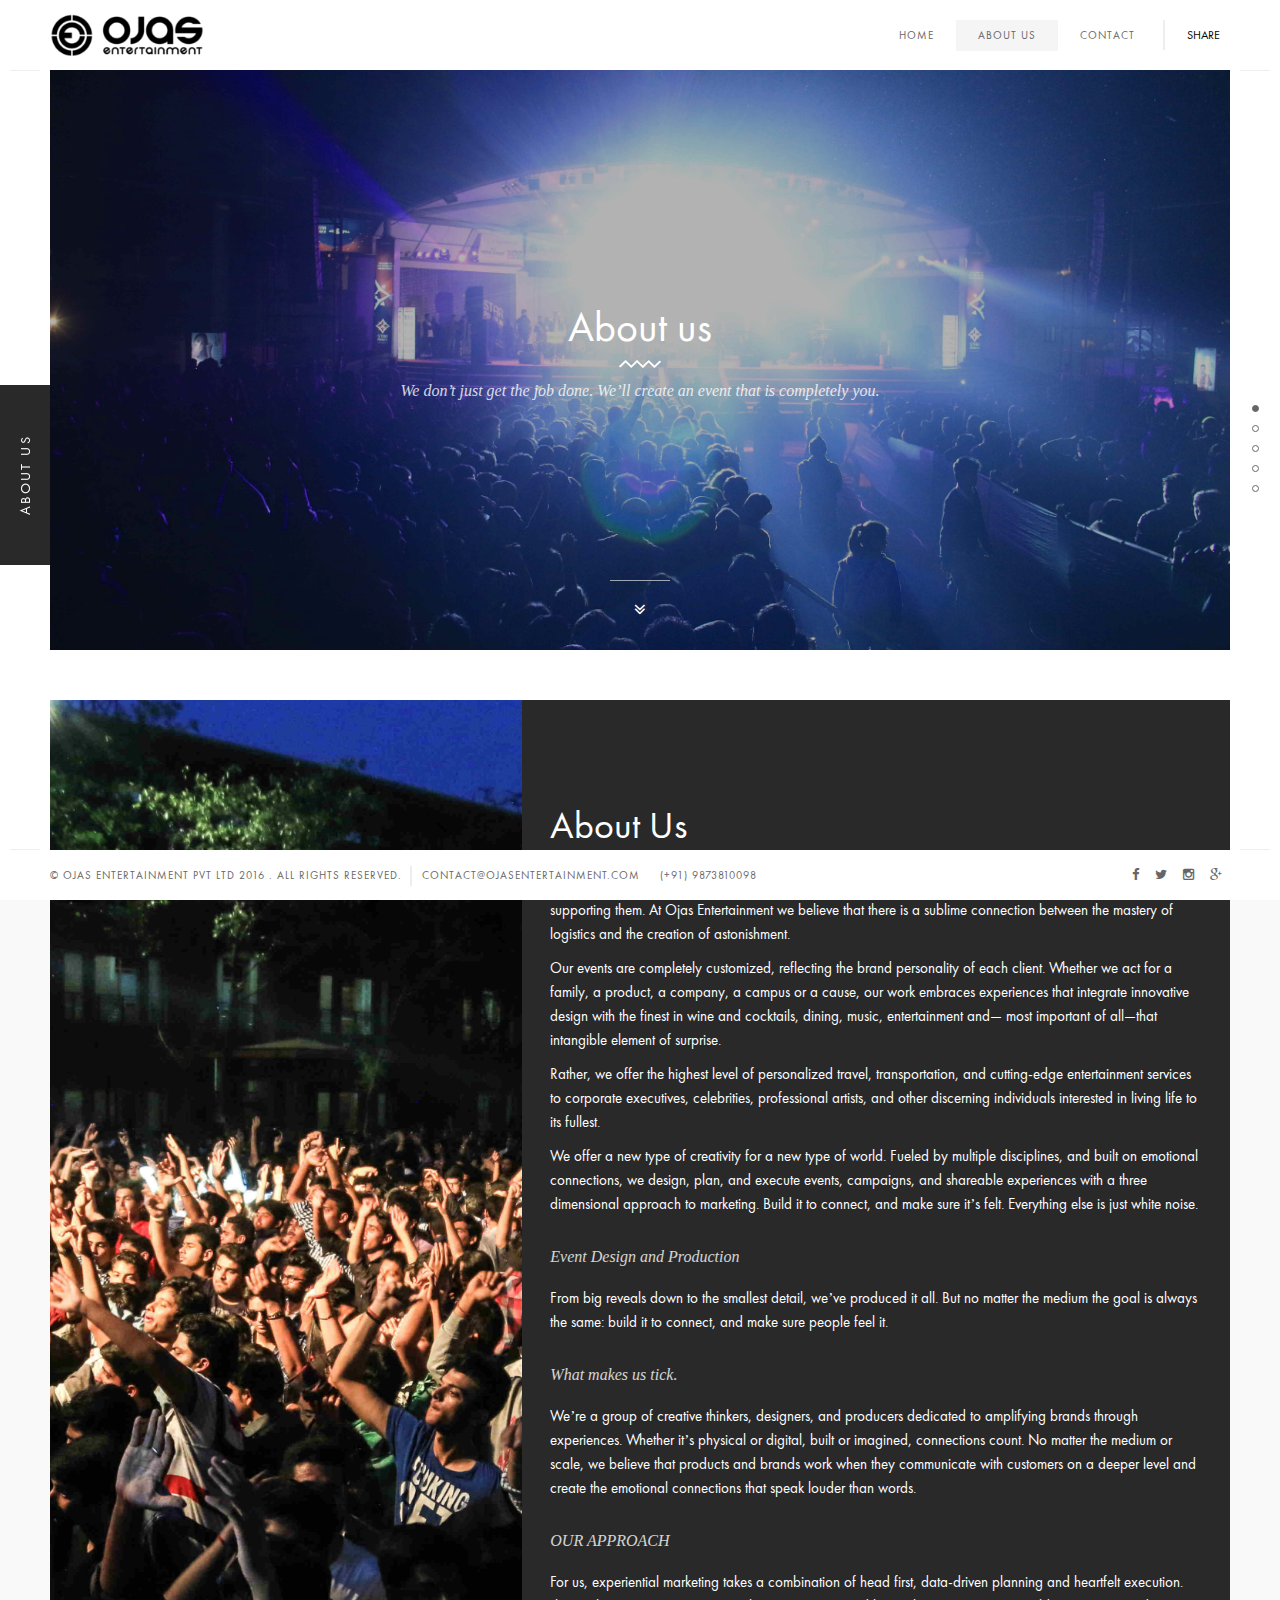
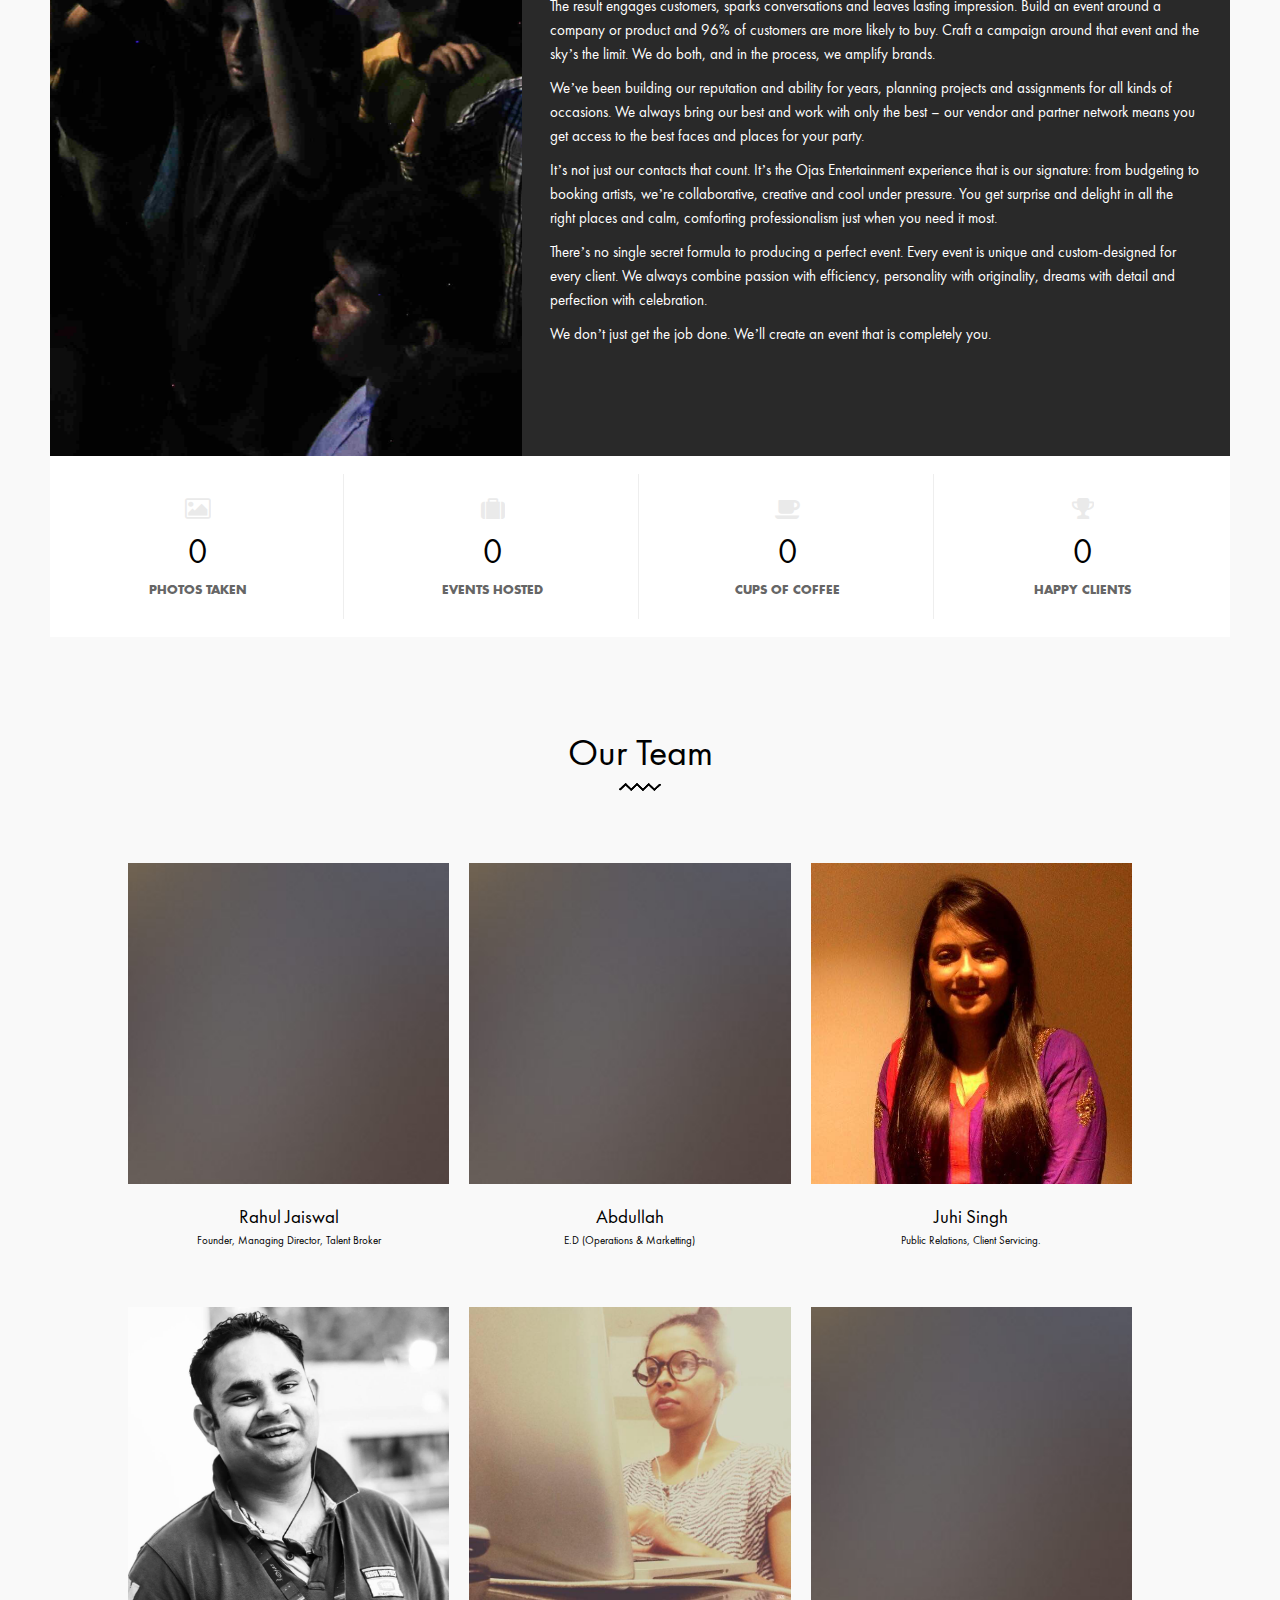
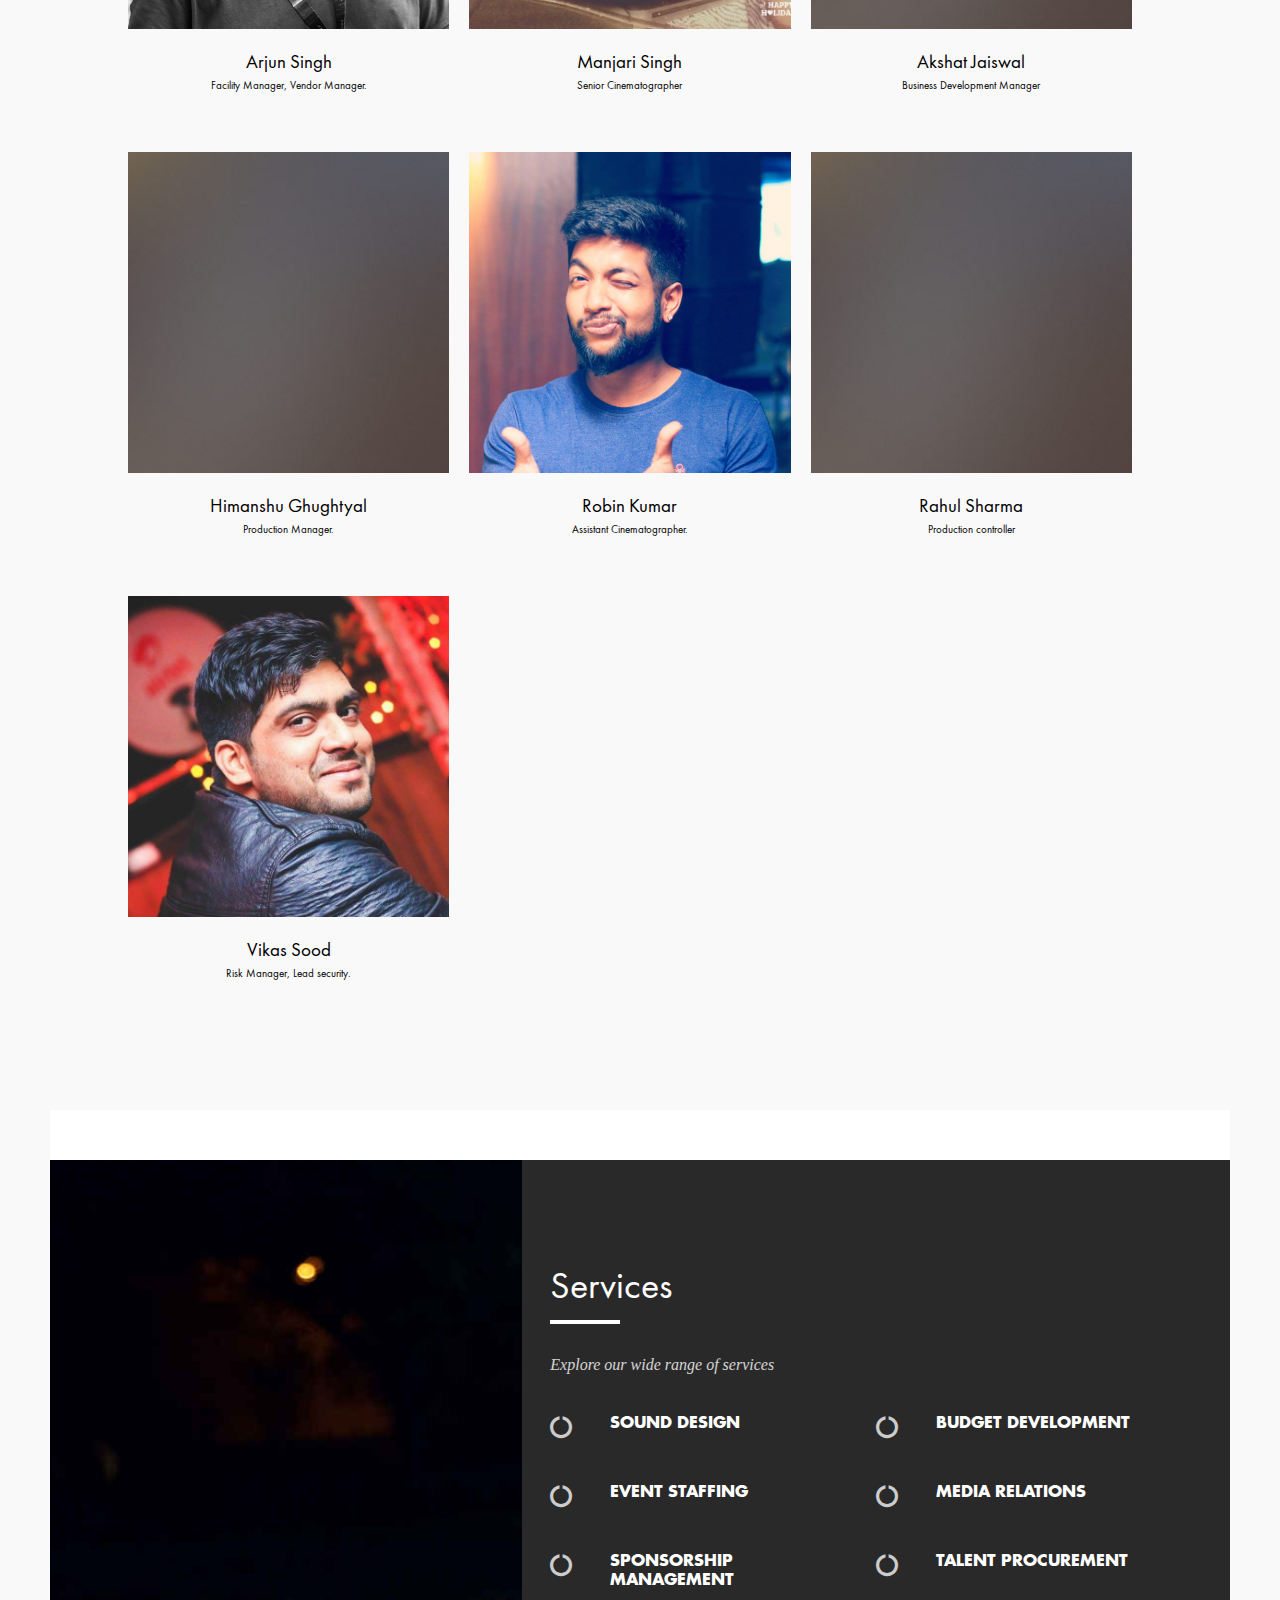
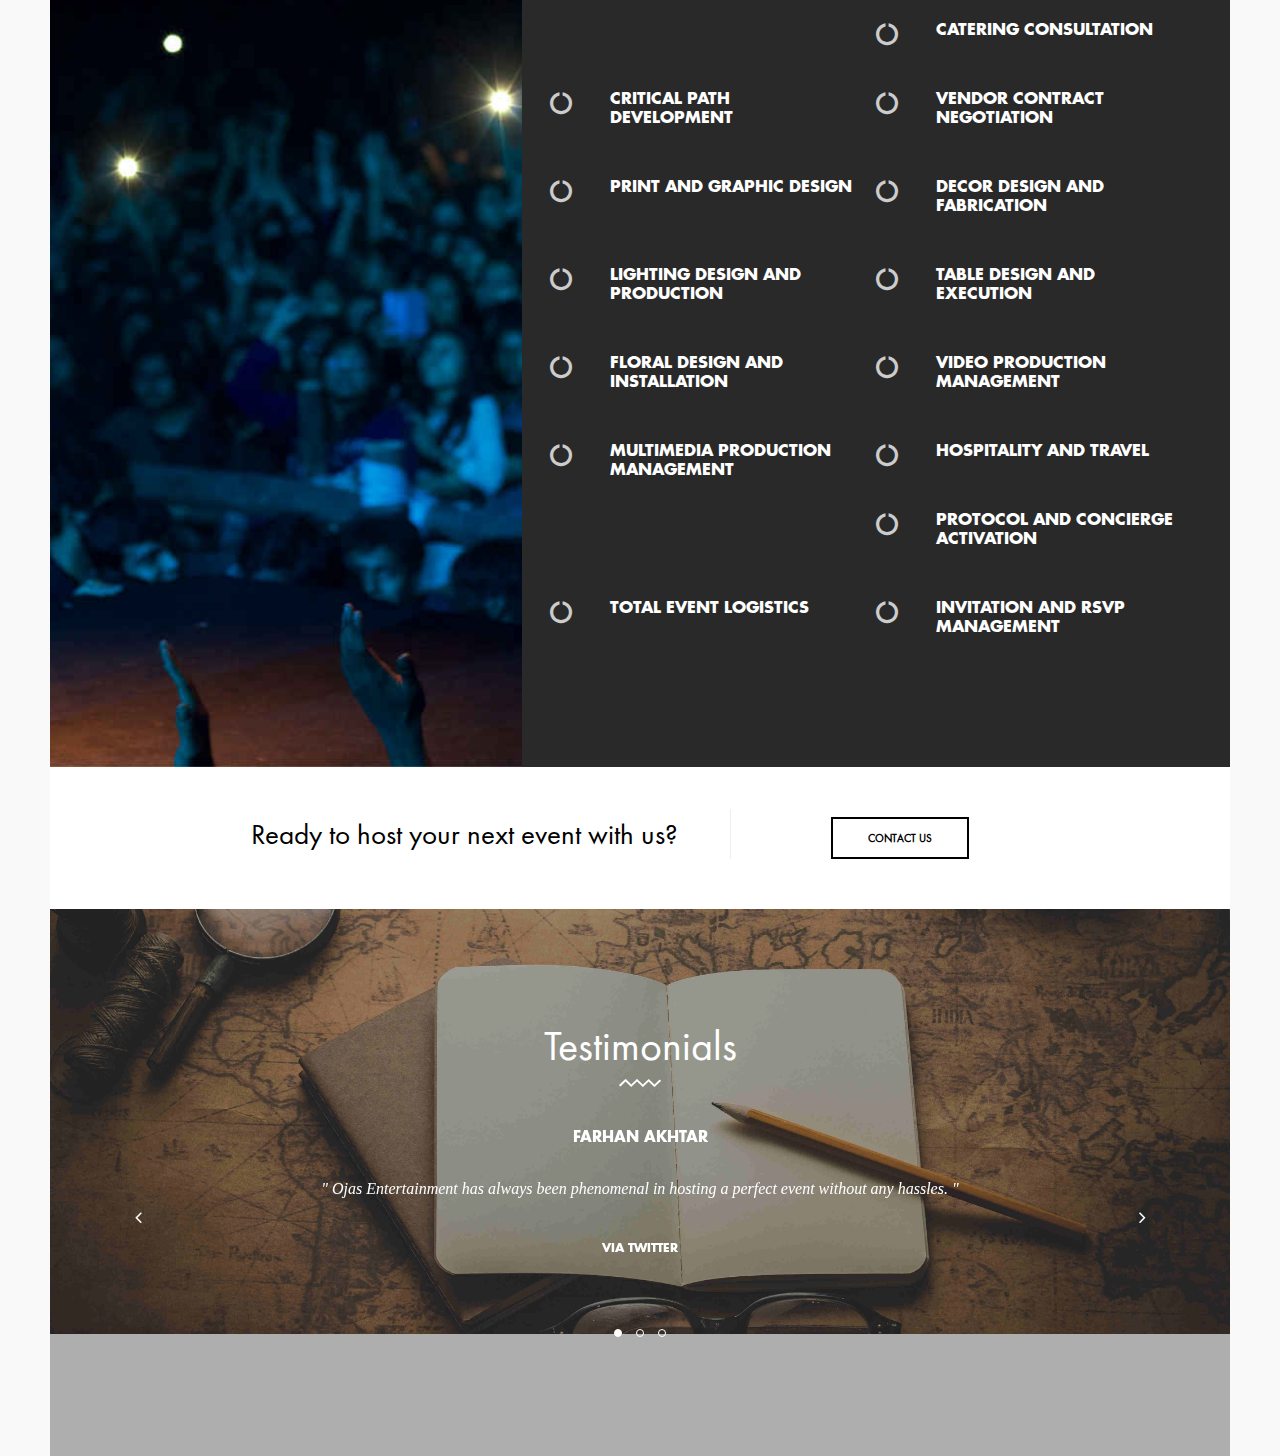
==== about.html @ 84e4aa46 "version 2" ====
<!DOCTYPE HTML>
<html lang="en">
    
<!-- Mirrored from outdoor.kwst.net/site/about.html by HTTrack Website Copier/3.x [XR&CO'2013], Tue, 09 Aug 2016 21:55:00 GMT -->
<head>
        <!--=============== basic  ===============-->
        <meta charset="UTF-8">
        <title>Ojas Entertainment | About</title>
        <meta name="viewport" content="width=device-width, initial-scale=1.0, minimum-scale=1.0, maximum-scale=1.0, user-scalable=no">
        <meta name="robots" content="index, follow"/>
        <meta name="keywords" content=""/>
        <meta name="description" content=""/>
        <!--=============== css  ===============-->	
        <link type="text/css" rel="stylesheet" href="css/reset.css">
        <link type="text/css" rel="stylesheet" href="css/plugins.css">
        <link type="text/css" rel="stylesheet" href="css/style.css">
        <link type="text/css" rel="stylesheet" href="css/yourstyle.css">
        <!--=============== favicons ===============-->
        <link rel="shortcut icon" href="images/favicon.ico">
    </head>
    <body>
        <!--Loader  -->
        <div class="loader"><i class="fa fa-refresh fa-spin"></i></div>
        <!--LOader end  -->
        <!--================= main start ================-->
        <div id="main">
            <!--=============== header ===============-->	
            <header>
                <!-- Header inner  -->
                <div class="header-inner">
                    <!-- Logo  -->
                    <div class="logo-holder">
                        <a href="index.html"><img src="images/logo.png" alt=""></a>
                    </div>
                    <!--Logo end  -->
                    <!--Navigation  -->
                    <div class="nav-button-holder">
                        <div class="nav-button vis-m"><span></span><span></span><span></span></div>
                    </div>
                    <div class="show-share isShare">Share</div>
                    <div class="nav-holder">
                        <nav>
                            <ul>
                                <li><a href="index.html">Home</a></li>
                               
                                <li><a href="about.html" class="act-link">About us </a>
                                </li>
                                <li><a href="contact.html">Contact</a></li>
                              
                               
                            </ul>
                        </nav>
                    </div>
                    <!--navigation end -->
                </div>
                <!--Header inner end  -->	
            </header>
            <!--header end -->
            <!--=============== wrapper ===============-->	
            <div id="wrapper">
                <!--=============== Content holder  ===============-->
                <div class="content-holder elem scale-bg2 transition3" >
                    <!--=============== Content  ===============-->
                    <div class="content full-height">
                        <!-- Fixed title-->
                        <div class="fixed-title"><span>About Us</span></div>
                        <!-- Page navigation--> 
                        <div class="scroll-page-nav">
                            <ul>
                                <li><a  href="#sec1"></a></li>
                                <li><a  href="#sec2"></a></li>
                                <li><a  href="#sec3"></a></li>
                                <li><a  href="#sec4"></a></li>
                                <li><a  href="#sec5"></a></li>
                            </ul>
                        </div>
                        <!-- Page navigation end-->
                        <!-- Page title section --> 
                        <section class="parallax-section">
                            <div class="overlay"></div>
                            <div class="bg" style="background-image:url(images/bg/11.jpg)" data-top-bottom="transform: translateY(200px);" data-bottom-top="transform: translateY(-200px);"></div>
                            <div class="container">
                                <h2>About us</h2>
                                <div class="separator-image"><img src="images/separator.png" alt=""></div>
                                <h3 class="subtitle"> We don’t just get the job done. We’ll create an event that is completely you.</h3>
                            </div>
                            <a class="custom-scroll-link sect-scroll" href="#sec1"><i class="fa fa-angle-double-down"></i></a>
                        </section>
                        <!-- Page title section end--> 
                        <!-- About   -->
                        <section class="section-columns" id="sec1">
                            <div class="section-columns-img">
                                <div class="bg" style="background-image:url(images/bg/15.jpg)" ></div>
                            </div>
                            <div class="section-columns-text">
                                <div class="custom-inner">
                                    <div class="container">
                                        <h2>About Us</h2>
                                        <div class="separator"></div>
                                        <div class="clearfix"></div>
                                        
                                        <p> Our team of seasoned professionals understands that breakthrough ideas are only as good as the
                                    discipline supporting them. At Ojas Entertainment we believe that there is a sublime connection between the mastery of logistics and the creation of astonishment. </p>
                                    <p> Our events are completely customized, reflecting the brand personality of each client. Whether we act for a family, a product, a company, a campus or a cause, our work embraces experiences that integrate innovative design with the finest in wine and cocktails, dining, music, entertainment and— most important of all—that intangible element of surprise.</p>
                                    <p>Rather, we offer the highest level of personalized travel, transportation, and cutting-edge entertainment services to corporate executives, celebrities, professional artists, and other discerning individuals interested in living life to its fullest.</p>
                                    <p> We offer a new type of creativity for a new type of world. Fueled by multiple disciplines, and built on emotional connections, we design, plan, and execute events, campaigns, and shareable experiences with a three dimensional approach to marketing. Build it to connect, and make sure it’s felt. Everything else is just white noise.</p>

                                    <h3 class="subtitle">Event Design and Production</h3>
                                    <p>
                                    From big reveals down to the smallest detail, we’ve produced it all. But no matter the medium the goal is always the same: build it to connect, and make sure people feel it.</p>

                                    <h3 class="subtitle">What makes us tick.</h3>
                                    <p>We’re a group of creative thinkers, designers, and producers dedicated to amplifying brands through experiences. Whether it’s physical or digital, built or imagined, connections count. No matter the medium or
                                    scale, we believe that products and brands work when they communicate with customers on a deeper level and create the emotional connections that speak louder than words.</p>

                                    <h3 class="subtitle">OUR APPROACH</h3>
                                    <p> For us, experiential marketing takes a combination of head first, data-driven planning and heartfelt execution. The result engages customers, sparks conversations and leaves lasting impression. Build an event around a company or product and 96% of customers are more likely to buy. Craft a
                                    campaign around that event and the sky’s the limit. We do both, and in the process, we amplify brands. </p>
                                    <p>We’ve been building our reputation and ability for years, planning projects and assignments for all kinds of occasions. We always bring our best and work with only the best – our vendor and partner network means you get access to the best faces and places for your party.</p>
                                    <p> It’s not just our contacts that count. It’s the Ojas Entertainment experience that is our signature: from budgeting to booking artists, we’re collaborative, creative and cool under pressure. You get surprise and delight in all the right places and calm, comforting professionalism just when you need it most. </p>
                                    <p>There’s no single secret formula to producing a perfect event. Every event is unique and custom-designed for every client. We always combine passion with efficiency, personality with originality, dreams with detail and perfection with celebration. </p>
                                    <p>We don’t just get the job done. We’ll create an event that is completely you.</p>

                                    
                                        <div class="clearfix"></div>
                                    </div>
                                </div>
                            </div>
                        </section>
                        <!-- About end  -->
                        <!-- Facts -->
                        <section class="no-padding" id="sec2">
                            <div class="content">
                                <div class="inline-facts-holder">
                                    <!-- 1  -->
                                    <div class="inline-facts">
                                        <i class="fa fa-picture-o "></i>	 
                                        <div class="milestone-counter">
                                            <div class="stats animaper">
                                                <div class="num" data-content="90789" data-num="90789">0</div>
                                            </div>
                                        </div>
                                        <h6>Photos Taken</h6>
                                    </div>
                                    <!-- 1  end-->
                                    <!-- 2  -->
                                    <div class="inline-facts">
                                        <i class="fa fa-suitcase "></i>	
                                        <div class="milestone-counter">
                                            <div class="stats animaper">
                                                <div class="num" data-content="297" data-num="297">0</div>
                                            </div>
                                        </div>
                                        <h6>Events hosted</h6>
                                    </div>
                                    <!-- 2 end  -->
                                    <!-- 3  -->
                                    <div class="inline-facts">
                                        <i class="fa fa-coffee "></i>
                                        <div class="milestone-counter">
                                            <div class="stats animaper">
                                                <div class="num" data-content="10029" data-num="10029">0</div>
                                            </div>
                                        </div>
                                        <h6>Cups of Coffee</h6>
                                    </div>
                                    <!-- 3 end  -->
                                    <!-- 4  -->
                                    <div class="inline-facts">
                                        <i class="fa fa-trophy"></i>
                                        <div class="milestone-counter">
                                            <div class="stats animaper">
                                                <div class="num" data-content="121" data-num="121">0</div>
                                            </div>
                                        </div>
                                        <h6>Happy clients</h6>
                                    </div>
                                    <!-- 4 end  -->
                                </div>
                            </div>
                        </section>
                        <!-- Facts end   -->
                        <!-- Team   -->
                        <section id="sec3">
                            <div class="container">
                                <h2>Our Team</h2>
                                <div class="separator-image"><img src="images/separator2.png" alt=""></div>
                                <ul class="team-holder">
                                    <!-- 1 -->
                                    <li>
                                        <div class="team-box">
                                            <div class="team-photo">
                                                <div class="overlay"></div>
                                                <ul class="team-social">
                                                    <li><a href="#" target="_blank"><i class="fa fa-facebook"></i></a></li>
                                                    <li><a href="#" target="_blank"><i class="fa fa-twitter"></i></a></li>
                                                   
                                                </ul>
                                                <img src="images/team/nopic.jpg" alt="" class="respimg"> 									
                                            </div>
                                            <div class="team-info">
                                                <h3>Rahul Jaiswal</h3>
                                                <h4>Founder, Managing Director, Talent Broker</h4>
                                            </div>
                                        </div>
                                    </li>
                                    <!-- 1  end-->
                                    <!-- 2 -->
                                    <li>
                                        <div class="team-box">
                                            <div class="team-photo">
                                                <div class="overlay"></div>
                                                <ul class="team-social">
                                                    <li><a href="#" target="_blank"><i class="fa fa-facebook"></i></a></li>
                                                    <li><a href="#" target="_blank"><i class="fa fa-twitter"></i></a></li>
                                              
                                                </ul>
                                                <img src="images/team/nopic.jpg" alt="" class="respimg"> 										
                                            </div>
                                            <div class="team-info">
                                                <h3>Abdullah</h3>
                                                <h4>E.D (Operations & Marketting)</h4>
                                            </div>
                                        </div>
                                    </li>
                                    <!-- 2 end  -->
                                    <!-- 3 -->
                                    <li>
                                        <div class="team-box">
                                            <div class="team-photo">
                                                <div class="overlay"></div>
                                                <ul class="team-social">
                                                    <li><a href="#" target="_blank"><i class="fa fa-facebook"></i></a></li>
                                                    <li><a href="#" target="_blank"><i class="fa fa-twitter"></i></a></li>
                                                   
                                                </ul>
                                                <img src="images/team/Juhi.jpg" alt="" class="respimg"> 										
                                            </div>
                                            <div class="team-info">
                                                <h3>Juhi Singh</h3>
                                                <h4>Public Relations, Client Servicing.</h4>
                                            </div>
                                        </div>
                                    </li>

                                      <li>
                                        <div class="team-box">
                                            <div class="team-photo">
                                                <div class="overlay"></div>
                                                <ul class="team-social">
                                                    <li><a href="#" target="_blank"><i class="fa fa-facebook"></i></a></li>
                                                    <li><a href="#" target="_blank"><i class="fa fa-twitter"></i></a></li>
                                                   
                                                </ul>
                                                <img src="images/team/arjun.jpg" alt="" class="respimg">                                    
                                            </div>
                                            <div class="team-info">
                                                <h3>Arjun Singh</h3>
                                                <h4>Facility Manager, Vendor Manager.</h4>
                                            </div>
                                        </div>
                                    </li>
                                      <li>
                                        <div class="team-box">
                                            <div class="team-photo">
                                                <div class="overlay"></div>
                                                <ul class="team-social">
                                                    <li><a href="#" target="_blank"><i class="fa fa-facebook"></i></a></li>
                                                    <li><a href="#" target="_blank"><i class="fa fa-twitter"></i></a></li>
                                                   
                                                </ul>
                                                <img src="images/team/Manjari.jpg" alt="" class="respimg">                                    
                                            </div>
                                            <div class="team-info">
                                                <h3>Manjari Singh</h3>
                                                <h4>Senior Cinematographer</h4>
                                            </div>
                                        </div>
                                    </li>
                                      <li>
                                        <div class="team-box">
                                            <div class="team-photo">
                                                <div class="overlay"></div>
                                                <ul class="team-social">
                                                    <li><a href="#" target="_blank"><i class="fa fa-facebook"></i></a></li>
                                                    <li><a href="#" target="_blank"><i class="fa fa-twitter"></i></a></li>
                                                   
                                                </ul>
                                                <img src="images/team/nopic.jpg" alt="" class="respimg">                                    
                                            </div>
                                            <div class="team-info">
                                                <h3>Akshat Jaiswal</h3>
                                                <h4>Business Development Manager</h4>
                                            </div>
                                        </div>
                                    </li>
                                      <li>
                                        <div class="team-box">
                                            <div class="team-photo">
                                                <div class="overlay"></div>
                                                <ul class="team-social">
                                                    <li><a href="#" target="_blank"><i class="fa fa-facebook"></i></a></li>
                                                    <li><a href="#" target="_blank"><i class="fa fa-twitter"></i></a></li>
                                                   
                                                </ul>
                                                <img src="images/team/nopic.jpg" alt="" class="respimg">                                    
                                            </div>
                                            <div class="team-info">
                                                <h3>Himanshu Ghughtyal</h3>
                                                <h4>Production Manager.</h4>
                                            </div>
                                        </div>
                                    </li>
                                      <li>
                                        <div class="team-box">
                                            <div class="team-photo">
                                                <div class="overlay"></div>
                                                <ul class="team-social">
                                                    <li><a href="#" target="_blank"><i class="fa fa-facebook"></i></a></li>
                                                    <li><a href="#" target="_blank"><i class="fa fa-twitter"></i></a></li>
                                                   
                                                </ul>
                                                <img src="images/team/Robin Kumar.jpg" alt="" class="respimg">                                    
                                            </div>
                                            <div class="team-info">
                                                <h3>Robin Kumar</h3>
                                                <h4>Assistant Cinematographer.</h4>
                                            </div>
                                        </div>
                                    </li>
                                      <li>
                                        <div class="team-box">
                                            <div class="team-photo">
                                                <div class="overlay"></div>
                                                <ul class="team-social">
                                                    <li><a href="#" target="_blank"><i class="fa fa-facebook"></i></a></li>
                                                    <li><a href="#" target="_blank"><i class="fa fa-twitter"></i></a></li>
                                                   
                                                </ul>
                                                <img src="images/team/nopic.jpg" alt="" class="respimg">                                    
                                            </div>
                                            <div class="team-info">
                                                <h3>Rahul Sharma</h3>
                                                <h4>Production controller</h4>
                                            </div>
                                        </div>
                                    </li>
                                      <li>
                                        <div class="team-box">
                                            <div class="team-photo">
                                                <div class="overlay"></div>
                                                <ul class="team-social">
                                                    <li><a href="#" target="_blank"><i class="fa fa-facebook"></i></a></li>
                                                    <li><a href="#" target="_blank"><i class="fa fa-twitter"></i></a></li>
                                                   
                                                </ul>
                                                <img src="images/team/Vikas sood.jpg" alt="" class="respimg">                                    
                                            </div>
                                            <div class="team-info">
                                                <h3>Vikas Sood</h3>
                                                <h4>Risk Manager, Lead security.</h4>
                                            </div>
                                        </div>
                                    </li>
                                </ul>
                            </div>
                        </section>
                        <!-- Team end   -->
                        <!-- services   -->
                        <section class="section-columns" id="sec4">
                            <div class="section-columns-img">
                                <div class="bg bg-ser transition" style="background-image:url(images/bg/4.jpg)" ></div>
                            </div>
                            <div class="section-columns-text">
                                <div class="custom-inner">
                                    <div class="container">
                                        <h2>Services</h2>
                                        <div class="separator"></div>
                                        <div class="clearfix"></div>
                                        <h3 class="subtitle">Explore our wide range of services</h3>
                                        <ul class="servicses-holder">
                                            <!-- 1  -->
                                          
                                            </li>
                                                <li data-bgscr="images/bg/14.jpg">
                                                <i class="fa fa-circle-o-notch"></i>
                                                <h4>Sound design</h4>
                                               
                                            </li>
                                            
                                            </li>
                                                <li data-bgscr="images/bg/14.jpg">
                                                <i class="fa fa-circle-o-notch"></i>
                                                <h4>Budget development</h4>
                                               
                                                </li>
                                                <li data-bgscr="images/bg/14.jpg">
                                                <i class="fa fa-circle-o-notch"></i>
                                                <h4>EVENT STAFFING</h4>
                                                
                                                </li>
                                                    <li data-bgscr="images/bg/14.jpg">
                                                    <i class="fa fa-circle-o-notch"></i>
                                                    <h4>Media relations</h4>
                                                   
                                                </li>
                                                </li>
                                                    <li data-bgscr="images/bg/14.jpg">
                                                    <i class="fa fa-circle-o-notch"></i>
                                                    <h4>Sponsorship Management</h4>
                                                   
                                                </li>
                                                </li>
                                                    <li data-bgscr="images/bg/14.jpg">
                                                    <i class="fa fa-circle-o-notch"></i>
                                                    <h4>Talent Procurement</h4>
                                                   
                                                </li>
                                                    <li data-bgscr="images/bg/14.jpg">
                                                    <i class="fa fa-circle-o-notch"></i>
                                                    <h4>CATERING CONSULTATION</h4>
                                                   
                                                </li>
                                                    <li data-bgscr="images/bg/14.jpg">
                                                    <i class="fa fa-circle-o-notch"></i>
                                                    <h4>Critical path development</h4>
                                                   
                                                </li>
                                                </li>
                                                    <li data-bgscr="images/bg/14.jpg">
                                                    <i class="fa fa-circle-o-notch"></i>
                                                    <h4>VENDOR CONTRACT NEGOTIATION</h4>
                                                   
                                                </li>
                                                <li data-bgscr="images/bg/14.jpg">
                                                    <i class="fa fa-circle-o-notch"></i>
                                                    <h4>Print and graphic design </h4>
                                                   
                                                </li>
                                                <!-- 1 end --> 
                                                <!-- 2  -->
                                                <li data-bgscr="images/bg/14.jpg">
                                                    <i class="fa fa-circle-o-notch"></i>
                                                    <h4>Decor design and fabrication</h4>
                                                   
                                                </li>

                                                <li data-bgscr="images/bg/14.jpg">
                                                    <i class="fa fa-circle-o-notch"></i>
                                                    <h4>Lighting design and production</h4>
                                                   
                                                </li>
                                                    <li data-bgscr="images/bg/14.jpg">
                                                    <i class="fa fa-circle-o-notch"></i>
                                                    <h4>Table design and execution</h4>
                                                   
                                                </li>
                                                </li>
                                                    <li data-bgscr="images/bg/14.jpg">
                                                    <i class="fa fa-circle-o-notch"></i>
                                                    <h4>Floral design and installation</h4>
                                                   
                                                </li>
                                                </li>
                                                    
                                                </li>
                                                   
                                                    </li>
                                                        <li data-bgscr="images/bg/14.jpg">
                                                        <i class="fa fa-circle-o-notch"></i>
                                                        <h4>Video production management</h4>
                                                       
                                                    </li>
                                                    </li>
                                                        <li data-bgscr="images/bg/14.jpg">
                                                        <i class="fa fa-circle-o-notch"></i>
                                                        <h4>Multimedia production management</h4>
                                                       
                                                    </li>
                                                    </li>
                                                        <li data-bgscr="images/bg/14.jpg">
                                                        <i class="fa fa-circle-o-notch"></i>
                                                        <h4>Hospitality and travel</h4>
                                                       
                                                    </li>
                                                    </li>
                                                        <li data-bgscr="images/bg/14.jpg">
                                                        <i class="fa fa-circle-o-notch"></i>
                                                        <h4>PROTOCOL and CONCIERGE ACTIVATION</h4>
                                                       
                                                    </li>
                                                    </li>
                                                        <li data-bgscr="images/bg/14.jpg">
                                                        <i class="fa fa-circle-o-notch"></i>
                                                        <h4>Total event logistics</h4>
                                                       

                                                    </li>
                                                    </li>
                                                        <li data-bgscr="images/bg/14.jpg">
                                                        <i class="fa fa-circle-o-notch"></i>
                                                        <h4>Invitation and RSVP management</h4>
                                                       
                                                   
                                                     </li>
                                            <!-- 4 end -->                                                                          
                                        </ul>
                                    </div>
                                </div>
                            </div>
                        </section>
                        <!-- Services end   -->
                        <!-- Order  -->                       
                        <section class="no-padding">
                            <div class="order-holder">
                                <div class="container">
                                    <div class="row">
                                        <div class="col-md-8">
                                            <h3>Ready to host your next event with us? </h3>
                                        </div>
                                        <div class="col-md-3">
                                            <a href="contact.html" class=" btn anim-button  trans-btn  transition fl-l"><span>Contact us</span><i class="fa fa-envelope-o"></i></a>
                                        </div>
                                    </div>
                                </div>
                            </div>
                        </section>
                        <!--Order end  -->
                        <!-- Testimonials   -->
                        <section class="parallax-section small-padding" id="sec5">
                            <div class="overlay"></div>
                            <div class="bg" style="background-image:url(images/bg/testimonials.jpg)" data-top-bottom="transform: translateY(150px);" data-bottom-top="transform: translateY(-150px);"></div>
                            <div class="container">
                                <h2>Testimonials</h2>
                                <div class="separator-image"><img src="images/separator.png" alt=""></div>
                                <div class="testimonials-slider-holder">
                                    <div class="testimonials-slider owl-carousel">
                                        <!-- 1-->
                                        <div class="item">
                                            <div class="testi-item">
                                                <h3>Farhan Akhtar</h3>
                                                <p> " Ojas Entertainment has always been phenomenal in hosting a perfect event without any hassles. "</p>
                                                <a href="#">Via Twitter</a>
                                            </div>
                                        </div>
                                        <!-- 1 end -->
                                        <!-- 2  -->
                                        <div class="item">
                                            <div class="testi-item">
                                                <h3>Chetan Bhagat</h3>
                                                <p> "To arrange events at uncommon locations like Gaya, Kathmandu, is a challenge. The event very smoothly and was very received by local press. With Ojas I did event for students. It helped me closer to my readers which was a good experience for me."</p>
                                                <a href="https://www.youtube.com/watch?v=B7htRVEXu-k">Via YouTube</a>
                                            </div>
                                        </div>
                                        <!-- 2 end -->
                                        <!-- 3 -->
                                        <div class="item">
                                            <div class="testi-item">
                                                <h3>Mike Jones</h3>
                                                <p> " Asunt in anim uis aute irure dolor in reprehenderit in voluptate velit esse cillum dolore eu fugiat nulla pariatur. Excepteur sint occaecat cupidatat non proident, sunt in anim id est laborum. Allamco laboris nisi ut aliquip ex ea commodo consequat. Aser velit esse cillum dolore eu fugiat nulla pariatur. "</p>
                                                <a href="#">Via Twitter</a>
                                            </div>
                                        </div>
                                        <!-- 3 end -->                                                                  
                                    </div>
                                    <div class="customNavigation">
                                        <a class="next-slide transition"><i class="fa fa-angle-right"></i></a>
                                        <a class="prev-slide transition"><i class="fa fa-angle-left"></i></a>
                                    </div>
                                </div>
                            </div>
                        </section>
                        <!-- Testimonials end -->
                    </div>
                    <!-- Content end  -->  
                    <!-- Share container  -->    
                    <div class="share-container  isShare"  data-share="['facebook','pinterest','googleplus','twitter','linkedin']"></div>
                </div>
                <!-- content holder end -->
            </div>
            <!-- wrapper end -->
            <div class="left-decor"></div>
            <div class="right-decor"></div>
            <!--=============== Footer ===============-->
            <footer>
                <div class="policy-box">
                     <span>&#169; Ojas Entertainment Pvt Ltd 2016 . All rights reserved. </span>
                    <ul>
                        <li><a href="#">contact@ojasentertainment.com</a></li>
                        <li><a href="#">(+91) 9873810098</a></li>
                    </ul>
                </div>
                <!-- footer social -->
                <div class="footer-social">
                     <ul>
                         <li><a href="https://www.facebook.com/ojasentertainment" target="_blank" ><i class="fa fa-facebook"></i></a></li>
                        <li><a href="https://twitter.com/Ojasonthego" target="_blank"><i class="fa fa-twitter"></i></a></li>
                        <li><a href="#" target="_blank" ><i class="fa fa-instagram"></i></a></li>
                        <li><a href="https://plus.google.com/+OjasEntertainment" target="_blank" ><i class="fa fa-google-plus"></i></a></li>
                    </ul>
                </div>
                <!-- footer social end -->
                <div class="to-top"><i class="fa fa-angle-up"></i></div>
            </footer>
            <!-- footer end -->
        </div>
        <!-- Main end -->
        <!--=============== scripts  ===============-->
        <script type="text/javascript" src="js/jquery.min.js"></script>
        <script type="text/javascript" src="js/plugins.js"></script>
        <script type="text/javascript" src="js/scripts.js"></script>
        <script>
          (function(i,s,o,g,r,a,m){i['GoogleAnalyticsObject']=r;i[r]=i[r]||function(){
          (i[r].q=i[r].q||[]).push(arguments)},i[r].l=1*new Date();a=s.createElement(o),
          m=s.getElementsByTagName(o)[0];a.async=1;a.src=g;m.parentNode.insertBefore(a,m)
          })(window,document,'script','https://www.google-analytics.com/analytics.js','ga');

          ga('create', 'UA-82180406-1', 'auto');
          ga('send', 'pageview');

        </script>
    </body>

</html>
---- css/style.css ----
@charset "utf-8";
/*======================================

 [ -Main Stylesheet-
  Theme: Outdoor
  Version: 1.0
  Last change: 28/09/2015 ]
  	+++Fonts +++
	++++General Styles++++
	++++Typography ++++
	++++Page preload ++++
	++++Content Styles ++++
	++++Section  ++++
	++++Fixed title ++++
	++++Separator ++++
	++++Links  ++++
	++++Video+++++
	++++Home  +++++
	++++Item hover  ++++
	++++Header  ++++
	++++Navigation ++++
	++++About ++++
	++++Services++++
	++++Facts  ++++
	++++Team++++
	++++Testimonials ++++
	++++Footer ++++
	++++Portfolio++++
	++++Share ++++
	++++Contacts++++
	++++Blog ++++
	++++Css-animation ++++
	++++Responsive++++
*/
/*-------------Import fonts ---------------------------------------*/
@font-face {
	font-family:'FuturaPT-Book';
	src: url('../fonts/FuturaPT-Book_gdi.eot');
	src: url('../fonts/FuturaPT-Book_gdid41d.eot?#iefix') format('embedded-opentype'),
		url('../fonts/FuturaPT-Book_gdi.woff') format('woff'),
		url('../fonts/FuturaPT-Book_gdi.ttf') format('truetype'),
		url('../fonts/FuturaPT-Book_gdi.svg#FuturaPT-Book') format('svg');
}
@font-face {
	font-family:'futurastd-bold';
	src: url('../fonts/futurastd-bold.eot');
	src: url('../fonts/futurastd-boldd41d.eot?#iefix') format('embedded-opentype'),
		url('../fonts/futurastd-bold.woff') format('woff'),
		url('../fonts/futurastd-bold.ttf') format('truetype'),
		url('../fonts/futurastd-bold.svg#FuturaPT-Book') format('svg');
}
/*-------------General Style---------------------------------------*/
html{
	overflow-x:hidden !important;
	height:100%;
}
body{
	margin: 0;
	padding: 0;
	font-family: 'FuturaPT-Book';
	font-weight: 400;
	font-size: 12px;
	color: #000;
	background:#f9f9f9;
	height:100%;
	text-align:center;
}
@-o-viewport {width: device-width;}
@-ms-viewport {width: device-width;}
@viewport {width: device-width;}

/*--------------Typography--------------------------------------*/
h1 {
	font-size: 4.46666666667em;
	text-transform: uppercase;
	font-weight: 400;
	line-height: 1.17em;
}
h2 {
	font-size: 3.2em;
	font-weight: 300;
}
h3 {
	font-size: 1em;
}
h4 {
	font-size: 0.9em;
	font-weight: 200;
}
h5 {
	font-size: 0.8em;
	font-weight: 200;
}
h6 {
	font-size: 0.6em;
	font-weight: 200;
}
p {
	text-align:left;
	font-size:15px;
	line-height:24px;
	padding-bottom:10px;
}
blockquote {
	float:left;
	padding: 10px 20px;
	margin: 0 0 20px;
	font-size: 17.5px;
	border-left: 15px solid #eee;
}
blockquote p {
	font-family: Georgia, "Times New Roman", Times, serif;
	font-style:italic;
	color:#494949;
}
/* ---------Page preload--------------------------------------*/
.loader {
	position:fixed;
	top:50%;
	left:50%;
	width:50px;
	height:50px;
	z-index:100;
	font-size:24px;
	line-height:50px;
	margin-left:-25px;
	margin-top:-25px;
	color:#000;
	opacity:0.8;
}
.cn-loader {
	top:10px !important;
	left:0;
	font-size:18px;
	margin:0 !important;
}
.fa-spin{
	-webkit-animation:spin 0.5s infinite linear;
	-moz-animation:spin 0.5s infinite linear;
	-o-animation:spin 0.5s infinite linear;
	animation:spin 0.5s infinite linear
}
@-moz-keyframes spin{
	0%{-moz-transform:rotate(0deg)}
	100%{-moz-transform:rotate(359deg)}
}
@-webkit-keyframes spin{
	0%{-webkit-transform:rotate(0deg)}
	100%{-webkit-transform:rotate(359deg)
}
}
@-o-keyframes spin{
	0%{-o-transform:rotate(0deg)}
	100%{-o-transform:rotate(359deg)
}
}
@keyframes spin{
0%{
	-webkit-transform:rotate(0deg);
	transform:rotate(0deg)
}
100%{-webkit-transform:rotate(359deg);
	transform:rotate(359deg)
}
}
/* ---------Content Styles--------------------------------------*/
#main{
	height:100%;
	width:100%;
	position:absolute;
	top:0;
	left:0;
	z-index:2;
	opacity:0;
	-webkit-transition: all 200ms linear;
    -moz-transition: all 200ms linear;
    -o-transition: all 200ms linear;
    -ms-transition: all 200ms linear;
    transition: all 200ms linear;
}
#wrapper{
	height:100%;
	margin-left:0;
	vertical-align:top;
	position: absolute;
	left:0;
	top:0;
	right:0;
	z-index:3;
	width:100%;
}
.left-decor , .right-decor , .fixed-wrap:before , .fixed-wrap:after{
	position:fixed;
	width:50px;
	height:100%;
	background:#fff;
	z-index:1;
	-webkit-transform: translate3d(0,0,0);
}
.fixed-wrap:before , .fixed-wrap:after {
	content:'';
	z-index:3;
}
.left-decor , .fixed-wrap:before {
	left:0;
}
.right-decor , .fixed-wrap:after {
	right:0;
}
.left-decor:before , .right-decor:before , .left-decor:after , .right-decor:after {
	content:'';
	position:absolute;
	width:30px;
	left:10px;
	height:1px;
	background:#eee;
}
.left-decor:before , .right-decor:before {
	top:70px;
}
.left-decor:after , .right-decor:after {
	bottom:50px;
}
.content-holder{
	vertical-align: top;
	position: absolute;
	left:0;
	top: 0;
	right: 0;
	z-index: 2;
	height: 100%;
	padding:50px;
}
.slid-hol {
	padding-top:70px;
}
.container{
	max-width: 1024px;
	width:92%;
	margin:0 auto;
	position: relative;
	z-index:2;
}
.content {
	width:100%;
	position:relative;
	z-index:2;
	float:left;
}
.mr-con {
	top:-50px;
}
.full-height {
	height:100%;
}
.wrapper-inner {
	float:left;
	width:70%;
	position:relative;
	background:#fff;
	padding:150px 0;
	z-index:3;
	opacity:0;
}
.full-width-wrap {
	width:100%;
}
.full-width-wrap:before {
	content:'';
	position:absolute;
	right:0;
	width:30%;
	background:#fff;
	top:-70px;
	height:70px;
}
.body-bg {
	position:absolute;
	top:0;
	left:0;
	width:100%;
	background:#f4f4f4;
	z-index:2;
}
.bg {
	position:absolute;
	top:0;
	left:0;
	width:100%;
	height:100%;
	background-size: cover;
	background-attachment: scroll  ;
	background-position: center  ;
	background-repeat:repeat;
	background-origin: content-box;
}
.full-height-parallax {
	position: absolute;
	top:0;
	left:0;
	width:100%;
	height:100%;
	overflow:hidden;
	z-index:2;
}
.respimg {
	width:100%;
	height:auto;
}
.overlay {
	position:absolute;
	top:0;
	left:0;
	width:100%;
	height:100%;
	background:#000;
	opacity:0.2;
	z-index:2;
}
/* ---------Section --------------------------------------*/
section {
	float:left;
	width:100%;
	position:relative;
	padding:90px 0;
	background:#f9f9f9;
}
.small-container {
	max-width:650px;
}
.parallax-section {
	float:left;
	width:100%;
	padding:250px 0;
	position:relative;
	overflow:hidden;
	z-index:2;
}
.parallax-section div.overlay {
	opacity:0.3 !important;
}
.sect-scroll {
	position:absolute;
	bottom:20px;
	left:50%;
	width:40px;
	height:40px;
	line-height:40px;
	margin-left:-20px;
	color:#fff;
	z-index:5;
	font-size:18px;
	-webkit-transition: all 0.4s  ease-in-out;
	-moz-transition: all 0.4s ease-in-out;
	-o-transition: all 0.4s ease-in-out;
	-ms-transition: all 0.4s   ease-in-out;
	transition: all 0.4s  ease-in-out;
}
.sect-scroll:before {
	content:'';
	position:absolute;
	top:-10px;
	left:50%;
	margin-left:-30px;
	width:60px;
	background:#fff;
	height:1px;
	opacity:0.6;
}
.sect-scroll:hover {
	opacity:0.6;
}
.subtitle {
	color:#fff;
	font-size:16px;
	font-style:italic;
	font-family:Georgia, "Times New Roman", Times, serif;
	padding-top:12px;
	opacity:0.8;
}
.parallax-section .bg {
	width:110%;
	left:-5%;
	height:110%;
	top:-5%;
}
.parallax-section h2 {
	color:#fff;
	font-size:42px;
}
.align-text {
	text-align:left;
}

.no-border {
	border:none !important;
}
.no-padding {
	padding:0 !important;
}
/* ---------Fixed title --------------------------------------*/
.fixed-title  {
    position: fixed;
    width: 180px;
    height: 80px;
    top: 50%;
    margin-top: 115px;
    letter-spacing: 0.17em;
	font-size:14px;
    text-transform: uppercase;
	margin-left:-34px;
    text-align: center;
    cursor: default;
    -webkit-transform: rotate(-90deg);
    -moz-transform: rotate(-90deg);
    -o-transform: rotate(-90deg);
    -ms-transform: rotate(-90deg);
    transform: rotate(-90deg);
    -webkit-transform-origin: left top;
    -ms-transform-origin: left top;
    -moz-transform-origin: left top;
    -o-transform-origin: left top;
    transform-origin: left top;
	z-index:12;
}
.fixed-title span , .fixed-title a {
	position:relative;
	z-index:3;
	-webkit-transition: all 200ms linear;
    -moz-transition: all 200ms linear;
    -o-transition: all 200ms linear;
    -ms-transition: all 200ms linear;
    transition: all 200ms linear;
	color:#fff;
}
.fixed-title:after {
	content:'';
	position:absolute;
	bottom:46px;
	left:0;
	z-index:2;
	width:100%;
	-webkit-transition: all 200ms linear;
    -moz-transition: all 200ms linear;
    -o-transition: all 200ms linear;
    -ms-transition: all 200ms linear;
    transition: all 200ms linear;
	height:160px;
	background:#292929;
}
.fixed-title:hover:after {
	height:0;
}
.fixed-title:hover span   , .fixed-title a{
	color:#000;
}
/* ---------Separator --------------------------------------*/
.separator {
	margin:0 auto;
	width:70px;
	height:4px;
	background:#fff;
	margin:10px auto 10px;
}
.bl-sep {
	background:#000;
}
.separator-image {
	background:none;
	width:auto;
}
/* --------- Links  --------------------------------------*/
.btn {
	display: inline-block;
	padding: 14px 35px 13px 35px;
	line-height: 1;
	font-weight: bold;
	font-size: 11px;
	text-transform: uppercase;
	margin:20px auto;
	color:#000;
	border:2px solid #000;
	position:relative;
}
.anim-button {
	overflow:hidden;
 	-moz-background-clip: padding;
    -webkit-background-clip: padding-box;
    background-clip: padding-box;
    vertical-align: middle;
    max-width: 100%;
    overflow: hidden;
    outline: none;
 	width: auto;
}
.anim-button i {
 	top:-100%;
	position:absolute;
	left:0;
	width:100%;
	height:100%;
	line-height:40px;
	text-align:center !important;
	font-size:16px;
}
.wt-btn {
	color:#fff;
	border:2px solid #fff;
}
.anim-button i , .anim-button span {
	-webkit-transition: all 300ms linear;
    -moz-transition: all 300ms linear;
    -o-transition: all 300ms linear;
    -ms-transition: all 300ms linear;
    transition: all 300ms linear;
}
.anim-button span {
	float:left;
	width:100%;
	position:relative;
	top:0;
}
.anim-button:hover span{
	top:100px;
}
.anim-button:hover i{
	top:0;
}
/* --------- Video --------------------------------------*/
.resp-video {
    position: relative;
    padding-bottom: 56.25%;
    padding-top: 30px; height: 0; overflow: hidden;
	margin-bottom:20px;
}
.resp-video iframe,
.resp-video object,
.resp-video embed {
    position: absolute;
    top: 0;
    left: 0;
    width: 100%;
    height: 100%;
}
.media-container {
	position:absolute;
	top:0;
	left:0;
	width:100%;
	height:100%;
	overflow:hidden;
}
.video-mask {
	position:absolute;
	top:0;
	left:0;
	width:100%;
	height:100%;
	z-index:1;
}
.mob-bg {
	display:none;
}
/* --------- Home  --------------------------------------*/
.full-height-wrap {
	position:absolute;
	top:0;
	left:0;
	width:100%;
	height:100%;
}
.big-index  {
	z-index:6;
	overflow:hidden;
}
.hero-title{
	position:absolute;
	top:50%;
	left:0;
	width:100%;
	z-index:5;
}
.hero-logo {
	margin:0 auto 10px;
	max-width:200px;
	position:relative;
}
.hero-logo:before , .hero-logo:after {
	content:'';
	position:absolute;
	top:50%;
	width:70px;
	height:3px;
	background:#fff;
	opacity:0.6;
}
.hero-logo:before {
	left:-150px;
}
.hero-logo:after {
	right:-150px;
}
.hero-logo img {
	width:100%;
	height:auto;
}
.hero-title h3 {
	color:#fff !important;
	opacity:0.8;
}
.hero-title h2 , .hero-title a {
	color:#fff;
}
.hero-link {
	margin-top:30px;
	font-size:16px;
	display:inline-table;
	padding:10px 26px;
	min-width:150px;
	border:1px solid rgba(255,255,255,0.51);
}
.hero-link:hover {
	text-decoration:line-through;
}
.parallax-nav.swiper-nav-holder {
	z-index:6;
	position:absolute;
	top:50%;
	left:0;
	width:100%;
}
.parallax-nav.swiper-nav-holder .arrow-left {
	left:32px !important;
	color:#fff;
	position:absolute;
	font-size:18px;
}
.parallax-nav.swiper-nav-holder .arrow-right {
 	color:#fff;
	right:32px !important;
	position:absolute;
	font-size:18px;
}
.hs  {
	position:absolute;
	top:50%;
	right:-40px;
	width:30px;
	z-index:20;
	height:60px;
	margin-top:-30px;
}
.hs a {
	position:relative;
	float:left;
	width:100%;
	height:30px;
	font-size:19px;
	margin-bottom:4px;
}
.slideshow-holder , .slideshow-item , .slideshow-item .item {
	float:left;
	width:100%;
	height:100%;
	position:relative;
	z-index:1;
}
.slideshow-item .item {
	width:100%;
	height:100%;
	position:relative;
}
.slideshow-holder .overlay {
	opacity:0.4;
	z-index:3;
}
.slide-title-holder {
	position:absolute;
	top:0;
	width:100%;
	height:100%;
	z-index:3;
}
.slide-title {
	top:50%;
	position:relative;
	z-index:5;
}
.slide-title  .separator-image {
	padding:10px 0;
}
.slide-title .subtitle {
	position:relative;
}
.slide-title .subtitle:before {
	content:'';
	position:absolute;
	top:-30px;
	left:50%;
	margin-left:-25px;
	height:25px;
    width:50px;
    border-radius: 90px 90px 0 0;
    -moz-border-radius: 90px 90px 0 0;
    -webkit-border-radius: 90px 90px 0 0;
	border:2px solid #fff;
	border-bottom:none;
}
.swiper-slide .overlay {
	opacity:0.3;
}
.slide-title h3 {
	font-size:40px;
	text-transform:uppercase;
	letter-spacing:2px;
	position:relative;
	margin-bottom:10px;
	color:#fff;
	display:inline-table;
}
.slide-title h3:before , .slide-title h3:after , .hero-text-holder:before , .hero-text-holder:after {
	content:'';
	position:absolute;
	top:50%;
	width:50px;
	height:1px;
	background:#fff;
	opacity:0.6;
	-webkit-transition: all 0.4s  ease-in-out;
	-moz-transition: all 0.4s ease-in-out;
	-o-transition: all 0.4s ease-in-out;
	-ms-transition: all 0.4s   ease-in-out;
	transition: all 0.4s  ease-in-out;
}
.slide-title h3:before , .hero-text-holder:before {
	left:-70px;
}
.slide-title h3:after , .hero-text-holder:after {
	right:-70px;
}
.slide-title h3:hover:before  , .slide-title h3:hover:after{
	width:100%;
}
.slide-title h4 {
	font-size: 14px;
	text-transform:uppercase;
	letter-spacing:2px;
	position:relative;
	margin:6px 0 10px 0;
	width:100%;
	color:#fff;
}
.slide-title h3 a  , .slide-title h4 a{
	color:#fff;
}

.slide-title h4 a:hover , .slide-title h4 a:hover i {
	text-decoration:line-through;
}
.slide-title h4 a {
	padding-right:0;
}
.single-title h3{
	position:relative;
	opacity:1;
	top:0;
}
.single-title .slide-title {
	position:relative;
 	left:-50px;
}
.zoomimage {
	position:absolute;
	top:70px;
	right:70px;
	cursor:pointer;
	z-index:15;
	width:30px;
	height:30px;
	background:rgba(0,0,0,0.91);
}
.zoomimage  i {
	position:absolute;
	top:0;
	left:0;
	width:100%;
	height:100%;
	z-index:1;
	line-height:30px;
	color:#fff;
	-webkit-transition: all 0.4s  ease-in-out;
	-moz-transition: all 0.4s ease-in-out;
	-o-transition: all 0.4s ease-in-out;
	-ms-transition: all 0.4s   ease-in-out;
	transition: all 0.4s  ease-in-out;
}
.zoomimage:hover i {
	-webkit-transform: rotate(-45deg);
	-moz-transform: rotate(-45deg);
	-o-transform: rotate(-45deg);
	-ms-transform: rotate(-45deg);
	transform: rotate(-45deg);
}
.zoomimage img {
	width:30px;
	height:30px;
	opacity:0;
	position:relative;
	z-index:2;
}
.hero-grid {
	float:left;
	width:50%;
	height:50%;
	position:relative;
}
.hero-grid .overlay {
	z-index:2;
	opacity:0.3;
}
.hero-slider , .hero-slider .item{
	float:left;
	width:100%;
	height:100%;
	position:relative;
}
.hero-text-holder{
	position:relative;
	text-align:center;
	color:#fff;
	font-size:40px;
	margin:0 auto 10px;
	max-width:450px;
	text-transform:uppercase;
}
.hero-text-holder .item {
	float:left;
	width:100%;
	overflow:hidden;
}
/*------item hover ------------------------------------------------*/
.box-item {
	float:left;
	width:100%;
}
.vertical-gallery  .box-item {
	margin-bottom:10px;
}
.box-item a {
	float:left;
	width:100%;
	height:100%;
	position:relative;
	overflow:hidden;
}
.box-item a img {
	position:relative;
	z-index:1;
	-webkit-transition: all 4000ms cubic-bezier(.19,1,.22,1) 0ms;
  	-moz-transition: all 4000ms cubic-bezier(.19,1,.22,1) 0ms;
  	transition: all 4000ms cubic-bezier(.19,1,.22,1) 0ms;
}
.box-item a .overlay {
	opacity:0;
	z-index:2;
	-webkit-transition: all 200ms linear;
    -moz-transition: all 200ms linear;
    -o-transition: all 200ms linear;
    -ms-transition: all 200ms linear;
    transition: all 200ms linear;
}
.box-item a:hover .overlay {
	opacity:0.3;
}
.box-item a:hover img {
	-webkit-transform: scale(1.05);
	-moz-transform:scale(1.05);
	transform: scale(1.05);
}
/*------ Header  ------------------------------------------------*/
header{
	position:fixed;
	top:0;
	left:0;
	z-index:20;
	height:70px;
	line-height:70px;
	width:100%;
	background:#fff;
	-webkit-transform: translate3d(0,0,0);
}
.header-inner {
	float:left;
	width:100%;
	padding:0 50px;
	padding-top:10px;
	position:relative;
}
.logo-holder {
	position:absolute;
	top:10px;
	left:50px;
	width:100%;
	height:50px;
}
.logo-holder a img{
	float:left;
	width:auto;
	height:100%;
}
/*------ navigation  ------------------------------------------------*/
.nav-holder {
	float:right;
	position:relative;
	display:block ;
}
nav {
	position:relative;
	float:left;
	width:100%;
	top:10px;
}
nav li{
	float:left;
	position:relative;
}
nav li ul {
	margin: 30px 0 0 0;
	opacity: 0;
	visibility: hidden;
	position: absolute;
	min-width:150px;
	top: 38px;
	left: 0;
	z-index: 1;
	background: #fff;
	transition: all .2s ease-in-out;
}
nav li:hover > ul {
	opacity: 1;
	visibility: visible;
	margin: 0;
}
nav li ul li ul {
	top: 0;
	left: -100%;
}
nav li ul li:hover  > ul  {
	opacity: 1;
	visibility: visible;
	right: 100%;
}
nav li ul li {
	float: none;
	display: block;
	border: 0;
}
nav li a {
	float: left;
	padding: 10px 22px;
	line-height: 1;
	font-size: 11px;
	text-transform: uppercase;
	letter-spacing: 1px;
	color: #666;
	top:0;
	position:relative;
	-webkit-transition: all 100ms linear;
    -moz-transition: all 100ms linear;
    -o-transition: all 100ms linear;
    -ms-transition: all 100ms linear;
    transition: all 100ms linear;
}
nav li a.act-link:before {
	 content:'';
	 position:absolute;
	 bottom:0;
	 left:0;
	 width:100%;
	 height:100%;
	 background:#f5f5f5;
	-webkit-transition: all 200ms linear;
    -moz-transition: all 200ms linear;
    -o-transition: all 200ms linear;
    -ms-transition: all 200ms linear;
    transition: all 200ms linear;
	z-index:-1;
}

nav li a.act-link:hover  {
	color:#000;
}
nav li a:hover {
	color:#ccc;
}
nav li a.act-link:hover:before {
	height:0;
}
nav li ul a:before  {
	display:none;
}
nav li ul a.act-link {
	color:#000;
	font-weight:600;
}
.nav-button-holder {
	float:right;
	border-left:1px solid rgba(255,255,255,0.4);
	margin:0 0 0 10px;
	padding-left:22px;
	display:none;
}
.nav-button {
	float:right;
	width:30px;
	height:24px;
	position:relative;
	margin-top:9px;
	cursor:pointer;
}
.nav-button span {
	float:left;
	width:100%;
	height:4px;
	background:#000;
	margin-bottom:2px;
	position:relative;
}
 /*------ about -------------------------------------------------*/
 .scroll-page-nav {
	position:fixed;
	top:50%;
	right:0px;
	z-index:13;
	width:50px;
}
.scroll-page-nav li {
	width:100%;
	float:left;
	margin-bottom:4px;
}
.scroll-page-nav a {
	display:inline-table;
	width:7px;
	height:7px;
	border:1px solid #666;
	border-radius:100%;
}
.scroll-page-nav a.act-link {
	background:#666;
}
.fixed-wrap {
	 position:fixed;
}
.custom-inner {
	float:left;
	width:100%;
	padding :150px 0 70px 0;
	position:relative;
	z-index:5;
}
.custom-inner .container {
	max-width:1250px;
}
.custom-inner p , .custom-inner h2 {
	color:#fff;
	text-align:left;
}
.custom-inner h3 {
	float:left;
	width:100%;
	margin:10px  0 20px 0;
	text-align:left;
}
.custom-inner.error-page p , .custom-inner.error-page h2  {
	text-align:center !important;
}
.custom-inner.error-page h2 {
	font-size:180px;
}
.custom-inner.error-page h3 {
	color:#fff;
	font-size:22px;
	text-align:center;
}
.custom-inner .separator {
	float:left;
}
.custom-inner.error-page .separator {
	float:none;
}
.content-link {
	float:left;
	font-size:18px;
	margin-top:30px;
	color:#fff;
}
.content-link:hover {
	text-decoration:line-through;
}
.content-logo {
	margin-bottom:20px;
	opacity:0.8;
}
.signature {
	float:left;
	width:100%;
	margin-top:20px;
}
.signature img {
	float:left;
}
.section-columns {
	padding:50px 0 0 0;
}
.section-columns:before {
	content:'';
	position:absolute;
	top:0;
	left:0;
	width:100%;
	background:#fff;
	height:50px;
	z-index:20;
}
.section-columns-text {
	float:right;
	width:60%;
	position:relative;
	background:#292929;
	padding:50px 0;
}
.section-columns-text .custom-inner {
	padding:50px 0;
}
.section-columns-img {
	position:absolute;
	top:0;
	left:0;
	width:40%;
	height:100%;
}
/* --------- Services  --------------------------------------*/
.servicses-holder {
	float:left;
	width:100%;
}
.servicses-holder  li {
	width:50%;
	float:left;
	padding:20px 20px 20px 60px;
	position:relative;
	cursor:crosshair;
}
.servicses-holder  li i {
	position:absolute;
	top:22px;
	left:0;
	color:#ccc;
	font-size:22px;
}
.servicses-holder  li h4 {
	text-align:left;
	font-size: 16px;
	text-transform:uppercase;
	font-family:'futurastd-bold';
	color:#fff;
	padding-bottom:10px;
}
.servicses-holder li span {
	float:left;
	color:#fff;
	width:100%;
	font-size:16px;
	font-style:italic;
	text-align:left;
	font-family:Georgia, "Times New Roman", Times, serif;
	padding:12px 0 20px 0;
	opacity:0.8;
	border-bottom:1px solid #eee;
}
.order-holder{
	float:left;
	width:100%;
	position:relative;
	padding:30px 0;
	background:#fff;
}
.order-holder h3 {
	font-size:29px;
	position:relative;
	line-height:75px;
}
.order-holder h3:before {
	content:'';
	position:absolute;
	right:70px;
	top:12px;
	width:1px;
	height:50px;
	background:#eee;
}
/*------facts  -------------------------------------------------*/
.inline-facts {
	float:left;
	width:25%;
	padding:40px 0;
	position:relative;
	background:#fff;
}
 .inline-facts:before  {
	content:'';
	position:absolute;
	top:10%;
	right:1px;
	width:1px;
	height:80%;
	background:#eee;
}
.inline-facts:last-child:before {
	 display:none;
}
.inline-facts i {
	position:relative;
	color:#ccc;
	font-size:24px;
	opacity:0.4;
	padding-bottom:10px;
}
.inline-facts .num {
	font-size:34px;
	color:#000;
}
.inline-facts h6 {
	font-size: 12px;
	text-transform:uppercase;
	font-family:'futurastd-bold';
	padding-top:10px;
	color:#666;
}
.inline-facts h6 a {
	color:#666;
}
.inline-facts h6 a:hover {
	text-decoration:line-through;
}
/*------ Team  ------------------------------------------------*/
.team-holder {
	float:left;
	width:100%;
	margin-top:50px;
}
.team-holder li {
	float:left;
	width:33.3333%;
	padding:20px 20px 20px 0;
}
.team-box {
	float:left;
	position:relative;
	width:100%;
	margin-bottom:20px;
}
.team-info {
	float:left;
	width:100%;
	margin-top:20px;
}
.team-info h3 {
	font-size:19px;
	padding-bottom:4px;
}
.team-photo {
	position:relative;
	overflow:hidden;
	width:100%;
	float:left;
}
.team-box .overlay {
	opacity:0;
	z-index:2;
	background:#000;
	-webkit-transition: all 300ms linear;
    -moz-transition: all 300ms linear;
    -o-transition: all 300ms linear;
    -ms-transition: all 300ms linear;
    transition: all 300ms linear;
}
.team-box:hover .overlay {
	opacity:0.5;
}
.team-social {
	position:absolute;
	top:50%;
	left:0;
	width:100%;
	z-index:3;
	display:none;
}
.team-social li {
	float:none !important;
	display:inline-block !important;
	padding:6px;
	width:auto !important;
}
.team-social li a {
	color:#fff;
	font-size:16px;
	position:relative;
	top:50px;
	opacity:0;
}
.small-padding {
	padding:110px 0;
}
.small-padding2 {
	padding:30px 0 80px;
}
/* --------- Testimonials --------------------------------------*/
.testi-item {
	max-width:800px;
	margin:20px auto;
	text-align:center;
}
.testi-item h3 {
	font-size: 15px;
	text-transform:uppercase;
	font-family:'futurastd-bold';
	padding:20px 0;
	color:#fff;
}
.testi-item p {
	text-align:center;
	font-size:16px;
	font-style:italic;
	font-family:Georgia, "Times New Roman", Times, serif;
	padding:10px 0;
	color:#fff;
}
.white-bg {
	background:#fff;
}
.testimonials-slider-holder {
	float:left;
	width:100%;
	position:relative;
}
.testimonials-slider-holder .customNavigation a {
	position:absolute;
	top:50%;
	width:20px;
	height:20px;
	margin-top:-10px;
	line-height:20px;
	font-size:19px;
	cursor:pointer;
	color:#fff;
	z-index:30;
}
.testimonials-slider-holder .customNavigation a.next-slide {
	right:0;
}
.testimonials-slider-holder .customNavigation a.prev-slide {
	left:0;
}
.testi-item a {
	display:inline-table;
	margin-top:30px;
	font-size: 12px;
	text-transform:uppercase;
	font-family:'futurastd-bold';
	margin-top:30px;
	color:#fff;
	position:relative;
}
.testi-item a:hover {
	text-decoration:line-through;
}
 /*------ footer -------------------------------------------------*/
footer {
	 position:fixed;
	 bottom:0;
	 left:0;
	 width:100%;
	 height:50px;
	 background:#fff;
	 z-index:15;
	 padding:0 50px;
	 line-height:50px;
}
.footer-social {
	float:right;
}
.footer-social li {
	float:left;
}
.footer-social li a {
	padding:0 8px;
	font-size:13px;
	color: #666;
}
.policy-box {
	float:left;
	font-size: 11px;
	text-transform: uppercase;
	letter-spacing: 1px;
	color: #666;
}
.policy-box span {
	float:left;
}
.policy-box ul {
	position:relative;
	float:left;
	margin-left:10px;
}
.policy-box ul li {
	float:left;
}
.policy-box ul:before {
	content:'';
	position:absolute;
	top:16px;
	left:-2px;
	background:#eee;
	width:2px;
	height:20px;
}
.policy-box ul li a {
	padding:0 10px;
	color: #666;
}
.policy-box ul li a:hover {
	text-decoration:line-through;
}
.to-top {
	position:absolute;
	top:-41px;
	right:51px;
	opacity:0;
	width:40px;
	height:40px;
	margin-top:-12px;
	line-height:40px;
	cursor:pointer;
	font-size:20px;
	visibility:hidden;
	background: rgba(0,0,0,0.81);
	color:#fff;
	-webkit-transition: all 300ms linear;
    -moz-transition: all 300ms linear;
    -o-transition: all 300ms linear;
    -ms-transition: all 300ms linear;
    transition: all 300ms linear;
}
.vistotop {
	opacity:1;
	margin-top:0;
	visibility:visible;
}
.to-top:hover {
	opacity:0.8;
}
/*-- portfolio ------------------*/
.gallery-items {
	float:left;
	width:100%;
	padding-bottom:50px;
}
.grid-item-holder {
	 float:left;
	 width:100%;
	 height:auto;
	 position:relative;
}
.hid-port-info .grid-item-holder {
	overflow:hidden;
}
.grid-big-pad  .grid-item-holder{
	padding:20px;
}
.grid-small-pad  .grid-item-holder{
	padding:10px 20px 10px 0;
}
.gallery-item, .grid-sizer {
	width: 25%;
	position:relative;
}
.gallery-item-second,
.grid-sizer-second {
	width: 50%;
}
.gallery-item-three,
.grid-sizer-three {
	width: 75%;
}
.gallery-item img, .grid-sizer img {
	width: 100%;
	height: auto;
	position:relative;
	z-index:1;
}
.content-column .gallery-item {
	padding:1px;
}
.content-column {
	padding-bottom:50px;
}
.four-coulms .gallery-item , .four-coulms .grid-sizer{
	width:25%;
}
.three-coulms .gallery-item , .three-coulms .grid-sizer{
	width:33.33333%;
}
.three-coulms .gallery-item-second {
	width:66.66666%;
}
.gallery-item .overlay {
	z-index:2;
	opacity:0;
}
.grid-item {
	position:absolute;
	width:100%;
	z-index:3;
	top:50%;
	left:0;
}
 .grid-item-holder:hover .overlay {
	 opacity:0.7!important;
}
.grid-item h3 {
	font-size:12px;
	text-transform:uppercase;
	font-weight: 700;
	position:relative;
	float:left;
	width:100%;
	font-family:'futurastd-bold';
	color:#fff;
}
.grid-item h3 a {
	color:#fff;
}
.grid-item span {
	width:100%;
	float:left;
	font-size:14px;
	opacity:0.6;
	margin-top:6px;
	color:#fff;
}
.grid-item:before , .grid-item:after {
	content:'';
	position:absolute;
	left:50%;
	background:rgba(255,255,255,0.51);
	width:1px;
	height:0;
}
.grid-item:before , .grid-item:after {
	bottom:-50px;
}
.grid-item:after {
	top:-50px;
}
.grid-item h3 , .grid-item span {
	opacity:0;
}
.vis-port-info .grid-item {
	position:relative;
	float:left;
	top:0;
	margin-top:0 !important;
	color:#000;
	padding:20px 0;
}
.vis-port-info .grid-item h3 a , .vis-port-info .grid-item span {
	color:#000;
}
.vis-port-info .grid-item span{
	font-size:14px;
	font-style:italic;
	font-family:Georgia, "Times New Roman", Times, serif;
	padding-top:10px;
	color:#666;
	display:block;
	position:relative;
}
.vis-port-info .grid-item span:before {
	position:absolute;
	content:'';
	width:50px;
	height:1px;
	background:#000;
	left:50%;
	margin-left:-25px;
	top:2px;
}
.vis-port-info .grid-item:before  , .vis-port-info .grid-item:after{
	display:none;
}
.vis-port-info  .grid-item h3 , .vis-port-info  .grid-item span {
	opacity:1;
}
.grid-item-holder:hover .grid-item h3 , .grid-item-holder:hover .grid-item span , .port-desc-holder:hover  .grid-item span  , .port-desc-holder:hover .grid-item h3 , .horizontal_item:hover .grid-item span ,  .horizontal_item:hover .grid-item h3{
	opacity:1;
}
.grid-item-holder:hover   .grid-item:before ,   .grid-item-holder:hover   .grid-item:after  , .port-desc-holder:hover .grid-item:before , .port-desc-holder:hover .grid-item:after , .horizontal_item:hover .grid-item:after , .horizontal_item:hover .grid-item:before{
	 height:40px;
}
.st-3 .grid-item-holder a img , .gallery-item img, .grid-sizer img , .grid-item:after, .grid-item:before , .grid-item h3 , .grid-item span {
	-webkit-transition: all 300ms linear;
    -moz-transition: all 300ms linear;
    -o-transition: all 300ms linear;
    -ms-transition: all 300ms linear;
    transition: all 300ms linear;
}
.fixed-filter {
	position:fixed;
	left:80px;
	bottom:80px;
	z-index:5;
	background:rgba(0,0,0,0.51);
	padding:15px 20px;
}
.vis-filter {
	float:left;
	width:100%;
	padding: 0 50px;
	position:relative;
}
.fixed-filter a , .vis-filter a {
	float:left;
	margin-right:8px;
	font-size:12px;
	text-transform:uppercase;
	color:#fff;
}
.vis-filter a {
	float:none;
	display:inline-block;
}
.fixed-filter a.gallery-filter-active  , .vis-filter a.gallery-filter-active , .inline-filters a.gallery-filter-active{
	text-decoration:line-through;
}
.inline-filters {
	float:left;
	width:100%;
	padding:30px 0;
	margin:20px 0 0;
	position:relative;
}
.inline-filters:before {
	content:'';
	position:absolute;
	top:10px;
	height:1px;
	background:#ccc;
	left:50%;
	width:120px;
	margin-left:-60px;
}
.inline-filters a {
	display:inline-block;
	padding:10px 18px;
	font-size: 11px;
	text-transform: uppercase;
	letter-spacing: 1px;
	color: #666;
	margin:0 5px;
}
.gallery_horizontal {
	margin-top:20px;
	float:left;
	width:100%;
	position:relative;
}
.gallery_horizontal .owl-item img{
	width: auto;
	position:relative;
	z-index:1;
}
.gallery_horizontal {
	position:relative;
}
.zoomimage img , 	.gallery_horizontal .owl-item  .zoomimage img {
	width:30px;
	height:30px !important;
	opacity:0;
	position:relative;
	z-index:2;
}
.horizontal_item {
	overflow:hidden;
	position:relative;

}
.portfolio_item , .horizontal_item  , .swiper-slide{
	cursor:e-resize;
}
.horizontal_item  .port-desc-holder {
	 top:50%;
	 height:auto !important;
}
.resize-carousel-holder {
	float:left;
	width:100%;
	height:100%;
	position:relative;
}
.resize-carousel-holder .customNavigation {
	position:absolute;
 	top:50%;
	right:-45px;
	width:40px;
	z-index:5;
	height:80px;
	margin-top:-40px;
}
.resize-carousel-holder .customNavigation:before , .resize-carousel-holder .customNavigation:after , .hs:before , .hs:after {
	content:'';
	position:absolute;
	width:100%;
	height:2px;
	background:#eee;
	-webkit-transition: all 200ms linear;
    -moz-transition: all 200ms linear;
    -o-transition: all 200ms linear;
    -ms-transition: all 200ms linear;
    transition: all 200ms linear;
}
.resize-carousel-holder .customNavigation:before , .hs:before {
	top:-10px;
	left:0;
}
.resize-carousel-holder .customNavigation:after , .hs:after {
	bottom:-8px;
	right:0;
}
.resize-carousel-holder .customNavigation:hover:before , .resize-carousel-holder .customNavigation:hover:after , .hs:hover:before , .hs:hover:after {
	width:0;
}
.resize-carousel-holder .customNavigation a {
	float:left;
	width:40px;
	height:40px;
	line-height:40px;
	font-size:19px;
	cursor:pointer;
}
.vis-info {
	padding-left:350px;
}
.fixed-info-container {
	position:fixed;
	z-index:2;
	top:0;
	left:50px;
	height:100%;
	width:350px;
	background:#f9f9f9;
	padding:120px 30px 80px 30px;
	overflow:auto;
}
.hidden-column {
	left:-450px;
	opacity:0;
}
.show-hid-content {
	position:absolute;
	top:32px;
	left:32px;
	background:rgba(0,0,0,0.61);
	color:#fff;
	z-index:4;
	font-size:14px;
	cursor:pointer;
	padding:12px 42px;
}
.show-hid-content i {
	position:absolute;
	top:15px;
	right:20px;
	font-size:14px;
	-webkit-transition: all 200ms linear;
    -moz-transition: all 200ms linear;
    -o-transition: all 200ms linear;
    -ms-transition: all 200ms linear;
    transition: all 200ms linear;
	-webkit-transform: rotate(-90deg);
	-moz-transform: rotate(-90deg);
	-o-transform: rotate(-90deg);
	-ms-transform: rotate(-90deg);
	transform: rotate(-90deg);
}
.ishid i{
	-webkit-transform: rotate(0deg);
	-moz-transform: rotate(0deg);
	-o-transform: rotate(0deg);
	-ms-transform: rotate(0deg);
	transform: rotate(0deg);
}
.fw-info-container {
	float:left;
	max-width:1450px !important;
	position:relative;
	background:#fff;
	padding:100px 50px 90px;
}
.fixed-info-container h3 , .fixed-info-container h4  , .fw-info-container h3 , .fw-info-container h4{
	float:left;
	text-align:left;
	font-size:25px;
	font-family:'futurastd-bold';
	width:100%;
	color:#292929;
	margin-top:20px;
}
.fixed-info-container h4 , .fw-info-container h4 {
	font-size:15px;
}
.fixed-info-container .separator  , .fw-info-container .separator{
	float:left;
	width:110px;
	height:3px;
	background:#000;
	margin:20px 0 20px;
	position:relative;
}
.project-details {
	float:left;
	width:100%;
	text-align:left;
	padding-top:10px;
	padding-bottom:20px;
	border-bottom:1px solid #ccc;
}
.project-details li {
	float:left;
	width:100%;
	margin-bottom:10px;
	position:relative;
}
.project-details li i {
	position:absolute;
	top:12px;
	left:0;
	width:40px;
	font-size:14px;
	color:#000;
}
.pd-holder {
	float:left;
	width:100%;
	padding-left:40px;
}
.pd-holder h5 {
	text-align:left;
	font-size:14px;
	font-style:italic;
	font-family:Georgia, "Times New Roman", Times, serif;
	padding-top:12px;
}
.pd-holder h5  a{
	font-style:italic;
	font-family:Georgia, "Times New Roman", Times, serif;
	opacity:0.8;
}
.project-details li a:hover {
	text-decoration:line-through;
}
.project-nav {
	float:left;
	width:100%;
	margin-top:30px;
}
.project-nav ul li {
	float:left;
	width:40px;
	height:40px;
	line-height:40px;
	border:1px solid #ccc;
	margin-right:40px;
}
.project-nav ul li a {
	font-size:18px;
	color:#292929;
}
.content-nav {
	float:left;
	width:100%;
	padding:20px 0;
	position:relative;
}
.content-nav ul {
	position:relative;
	left:0;
}
.content-nav li {
	float:left;
	margin-right:10px;
}
.content-nav li a {
	font-size:28px;
}
.content-nav li span {
	line-height:34px;
}
.p-all {
	position:absolute;
	right:0;
	top:30px;
	font-size:18px;
}
.content-nav a {
	-webkit-transition: all 200ms linear;
    -moz-transition: all 200ms linear;
    -o-transition: all 200ms linear;
    -ms-transition: all 200ms linear;
    transition: all 200ms linear;
}
.content-nav li a span {
	font-family:'futurastd-bold';
	text-transform:uppercase;
	padding-right:20px;
	font-size:18px;
	position:relative;
	top:-2px;
}
.content-nav a:hover {
	opacity:0.6;
}
.p_horizontal_wrap {
	float:left;
	width:100%;
	position:relative;
	background:#fff;
 	height: 100%;
}
#portfolio_horizontal_container {
  height: 100%;
 	float:left;
	width:100%;
	position:relative;
}
#portfolio_horizontal_container .portfolio_item {
	width: auto;
	height: 100%;
	float:left;
	padding:0 10px;
	overflow:hidden;
	position:relative;
}
#portfolio_horizontal_container .portfolio_item img {
	 float:left;
	 width:auto;
	 height:100%;
}
.port-subtitle-holder {
	position:absolute;
	left:0;
	bottom:0;
	width:100%;
	padding:0 10px;
}
.port-subtitle {
	float:left;
	width:100%;
	background:#fff;
	padding:20px 0;
	text-align:left;
}
.port-subtitle h3 {
	font-size:24px;
	letter-spacing:2px;
	text-transform:uppercase;
}
.port-subtitle span {
	float:left;
	width:100%;
	font-size:12px;
	padding-top:6px;
	position:relative;
	left:-10px;
}
.port-subtitle span a {
	padding:0 10px;
	color:#ccc;
	-webkit-transition: all 300ms linear;
    -moz-transition: all 300ms linear;
    -o-transition: all 300ms linear;
    -ms-transition: all 300ms linear;
    transition: all 300ms linear;
}
.port-subtitle span a:hover , .port-subtitle h3:hover {
	color:#000;
	text-decoration:line-through;
}
.port-desc-holder {
	position: absolute;
	top:0;
	left:0;
	width:100%;
	height:100%;
	padding:0 10px;
	z-index:20;
}
.port-desc {
	position:relative;
	float:left;
	width:100%;
	height:100%;
}
.port-desc-holder .grid-item span {
	font-size:18px;

}
.port-desc-holder .grid-item h3 {
	font-size:30px;
	font-family: 'FuturaPT-Book';
	letter-spacing:2px;
}
.port-desc-holder .grid-item h3:hover {
	opacity:0.8;
}
.port-desc .overlay , .horizontal_item .overlay {
	opacity:0;
	-webkit-transition: all 300ms linear;
    -moz-transition: all 300ms linear;
    -o-transition: all 300ms linear;
    -ms-transition: all 300ms linear;
    transition: all 300ms linear;
}
.port-desc-holder:hover .overlay , .horizontal_item:hover .overlay{
	opacity:0.6;
}
.count-folio {
	position:fixed;
	top:50%;
	right:16px;
	z-index:10;
	font-size:18px;
}
.num-album {
	position:relative;
	padding-bottom:28px;
}
.num-album:before {
	content:"/";
	position:absolute;
	bottom:-2px;
	color:#ccc;
	left:2px;
}
.all-album {
	padding-top:8px;
}
.column-filter {
	position:fixed;
	top:90px;
	left:80px;
	z-index:23;
	width:150px;
}
.filter-button {
	position:relative;
	float:left;
	margin-bottom:20px;
	background:rgba(51,51,51,0.61);
 	color:#fff;
	width:100%;
	padding:12px 0;
	cursor:pointer;
	font-size:13px;
	letter-spacing:1px;
	text-transform:uppercase;
}
.filter-button i {
	position:absolute;
	right:20px;
	top:15px;
	-webkit-transition: all 500ms linear;
    -moz-transition: all 500ms linear;
    -o-transition: all 500ms linear;
    -ms-transition: all 500ms linear;
    transition: all 500ms linear;
}
.roticon {
	-webkit-transform: rotate(-90deg);
	-moz-transform: rotate(-90deg);
	-o-transform: rotate(-90deg);
	-ms-transform: rotate(-90deg);
	transform: rotate(-90deg);
}
.hid-filter {
	float:left;
	width:100%;
	background:rgba(51,51,51,0.61);
	padding:20px 0;
	display:none;
}
.hid-filter a {
 	color:#fff;
	float:left;
	width:100%;
	padding:6px 10px;
	font-size:13px;
	letter-spacing:1px;
	text-transform:uppercase;
}
.gallery-filter_active {
	text-decoration:line-through;
}
.bg-slider {
	z-index:1;
}
.fw-info-container , .project-nav {
	float:left;
	position:relative;
	width:100%;
}
.fw-info-container {
	margin-top:50px;
	bottom:0;
}
.show-info {
	position:absolute;
	bottom:50px;
	left:50px;
	width:80%;
	z-index:15;
}
.show-info span {
	text-transform:uppercase;
	font-size:16px;
	color:#fff;
	cursor:pointer;
	float:left;
}
.tooltip-info{
 	height: auto;
	line-height: 20px;
	padding: 10px 20px;
	font-size: 11px;
	color: #fff;
	text-align: center;
	text-indent: 0px;
	position: absolute;
	background:rgba(0,0,0,0.91);
	bottom:0;
	opacity: 0;
	left:0;
	margin-bottom:30px;
	visibility: hidden;
	pointer-events: none;
	z-index:16;
	-webkit-transition: all 300ms linear;
    -moz-transition: all 300ms linear;
    -o-transition: all 300ms linear;
    -ms-transition: all 300ms linear;
    transition: all 300ms linear;
}
.tooltip-info p {
	font-size:13px;
	letter-spacing:1px;
}
.tooltip-info h5 {
	font-size:16px;
	margin-top:12px;
	padding:5px 0;
	position:relative;
	text-transform:uppercase;
 	font-family:'futurastd-bold';
	letter-spacing:2px;
	text-align:left;
}
.show-info:hover .tooltip-info {
	visibility:visible;
	opacity:1;
	bottom:0;
}
figure img {
	cursor:zoom-out;
}
.sections-bg {
	position:fixed;
	top:0;
	left:0;
	width:57%;
	height:100%;
	background:#fff;
	z-index:1;
}
.project-box  , .vertical-gallery{
	float:left;
	width:100%;
	padding:0 20px;
}
.project-box {
	margin-bottom:40px;
}
.project-box h3 {
	float:left;
	width:100%;
	text-align:left;
	padding-bottom:20px;
	font-size:24px;
	color:#666;
	font-family:'futurastd-bold';
	letter-spacing:1px;
}
.column-container {
	max-width:1500px;
}
.custom-slider-holder {
	float:left;
	width:100%;
	margin-bottom:30px;
	position:relative;
}
.custom-slider-holder .customNavigation {
	position:absolute;
	top:50%;
	left:0;
	width:100%;
	height:40px;
	margin-top:-20px;
}
.custom-slider-holder .item {
	position:relative;
}
.custom-slider-holder a.next-slide , .custom-slider-holder a.prev-slide {
	width:40px;
	height:40px;
	background:rgba(255,255,255,0.21);
	z-index:5;
	position:absolute;
	top:0;
	cursor:pointer;
	color:#fff;
	line-height:40px;
	font-size:18px;
	-webkit-transition: all 300ms linear;
    -moz-transition: all 300ms linear;
    -o-transition: all 300ms linear;
    -ms-transition: all 300ms linear;
    transition: all 300ms linear;
}
.custom-slider-holder a.prev-slide {
	left:10px;
}
.custom-slider-holder a.next-slide {
	right:10px;
}
.custom-slider-holder .customNavigation a:hover {
	background:rgba(255,255,255,1);
	color:#000;
}
.two-columns-box  .box-item{
	width:50%;
	padding:0 10px 0 5px;
}
/*------ share------------------------------------------------*/
.show-share {
	float:right;
	cursor:pointer;
	margin-left:20px;
	position:relative;
	top:-10px;
	padding:0 10px;
	text-transform:uppercase;
}
.show-share:before , .show-share:after{
	content:'';
	position:absolute;
	top:20px;
	left:-14px;
	width:2px;
	height:30px;
}
.isShare:after {
	height:0;
}
.show-share:before {
	background:#eee;
	z-index:1;
}
.show-share:after{
	z-index:2;
	background:#000;
	-webkit-transition: all 300ms linear;
    -moz-transition: all 300ms linear;
    -o-transition: all 300ms linear;
    -ms-transition: all 300ms linear;
    transition: all 300ms linear;
}
.share-container {
	position:fixed;
	z-index:20;
	right:64px;
	top:74px;
	width:30px;
	visibility:hidden;
}
.visshare {
	visibility:visible;
}
.share-icon {
    height:40px;
    width:40px;
	float:left;
    margin-bottom:1px;
	position:relative;
	font-size:15px;
	line-height:40px;
	background:#fff;
	color: #000;
	opacity:0;
	-webkit-transition: all 300ms linear;
    -moz-transition: all 300ms linear;
    -o-transition: all 300ms linear;
    -ms-transition: all 300ms linear;
    transition: all 300ms linear;
}
.share-icon:hover {
	opacity:0.6 !important;
}
.share-icon:before {
    font-family: FontAwesome;
    font-style: normal;
    font-weight: normal;
    text-decoration: inherit;
}
.share-icon-digg:before {
    content: "\f1a6";
}
.share-icon-email:before  {
    content: "\f003";
}
.share-icon-flickr:before  {
    content: "\f16e";
}
.share-icon-foursquare:before  {
    content: "\f180";
}
.share-icon-rss:before {
    content: "\f09e";
}
.share-icon-facebook:before  {
    content: "\f09a";
}
.share-icon-twitter:before {
    content: "\f099";
}
.share-icon-tumblr:before {
   content: "\f173";
}
.share-icon-linkedin:before {
     content: "\f08c";
}
.share-icon-vimeo:before {
   content: "\f194";
}
.share-icon-instagram:before {
    content: "\f16d";
}
.share-icon-pinterest:before {
    content: "\f0d2";
}
.share-icon-googleplus:before {
   content: "\f0d5";
}
.share-icon-in1:before {
    content: "\f08c";
}
.share-icon-stumbleupon:before {
    content: "\f1a4";
}
/*------ Contacts ------------------------------------------------*/
.contact-inner .container {
	max-width:900px;
}
.contact-inner .row {
	padding-top:60px;
}
.contact-inner p {
	text-align:left;
}
.contact-list {
	float:left;
	width:100%;
	position:relative;
	padding-top:15px;
	margin-top:15px;
}
.contact-list:before {
	content:'';
	position:absolute;
	top:0;
	left:0;
	width:60px;
	height:2px;
	background:#fff;
}
.no-dec:before {
	display:none;
}
.contact-list li {
	float:left;
	width:100%;
	padding:6px 0;
	text-align:left;
}
.contact-list li a  , .contact-list li span{
	color:#fff;
	font-size:16px;
}
.contact-list li a:hover {
	text-decoration:line-through;
}
#contact-form {
	text-align:center!important;
	max-width:600px;
	float:left;
}
#contact-form input[type="text"], #contact-form  textarea {
	color: #fff;
	font-size: 12px;
	padding: 15px 0;
	width: 100%;
	padding-left:10px;
	background:none;
	background:rgba(255,255,255,0.2);
	margin-bottom:20px;
	border:0;
	border:1px solid #fff;
	position:relative;
}
#contact-form input[type=text]:focus, #contact-form textarea:focus, input[type=email]:focus {
	color:#fff;
}
#contact-form textarea {
	height:170px;
	resize:none;
}
#contact-form input[type="submit"] , .controls button	{
	background:none;
	border:none;
    border-radius: 0;
	padding:14px 20px;
	line-height:14px;
	cursor:pointer;
	font-size:13px;
	color:#fff;
	-webkit-appearance: none;
	float:right;
	background:rgba(49,49,49,1);
}
#contact-form input[type="submit"]:hover , .controls button {
	background:rgba(49,49,49,0.8);
}
.error_message {
	text-align:center;
	margin-bottom:30px;
	font-size:15px;
	color:#fff;
}
#success_page h3{
	text-align:center;
	font-size:18px;
}
#success_page p {
	color:#fff;
	margin-top:20px;
	text-align:center;
}
#message fieldset {
	border:none;
	color:#fff;
}
.flat-form {
	border-top:50px solid #fff;
}
.flat-form #contact-form {
	max-width:650px;
	margin:70px auto;
	float:none;
}
.flat-form #contact-form input[type="text"], .flat-form #contact-form  textarea {
	color: #000;
	font-size: 12px;
	padding: 15px 0;
	width: 100%;
	padding-left:10px;
	background:#fff;
	margin-bottom:20px;
	border:0;
	border:1px solid #eee;
	position:relative;
}
.flat-form #contact-form input[type="submit"] {
	float:none;
	margin:20px auto;
}
.flat-form .error_message {
	color:red;
}

.flat-form p  , .flat-form #success_page p {
	color:#666;
	text-align:center;
}
.flat-form #message fieldset {
	color:#000;
}
.map-box {
	float:left;
	width:100% ;
	height:400px;
	position:relative;
	overflow:hidden;
}
.map-holder {
	position:absolute;
	width:100%;
	height:550px;
	top:-50px;
	left:0;
	z-index:10;
}
#map-canvas {
	float:left;
	width:100%;
	height:550px;
	position:relative;
}
/* ------blog------------------------------------------------------------ */
.blg-nav {
	margin-top:-20px;
	margin-bottom:20px;
}
.waimg {
	float:left;
	margin-bottom:20px;
}
article {
	float:left;
	margin-bottom:10px;
	width:100%;
	position:relative;
	border-bottom:1px solid #eee;
}
article .btn {
	float:left;
}
.post-author {
	margin-bottom:40px;
	margin-top:10px;
	float:left;
	border-bottom:1px solid #eee;
	padding:20px 0;
}
.author-img {
	float:left;
	width:15%;
}
.author-content {
	float:left;
	width:85%;
	padding-left:10px;
}
.author-img img {
	border-radius:100%;
	float:left;
}
.author-content h5 {
	font-size:14px;
	letter-spacing:2px;
	text-transform:uppercase;
	margin-bottom:14px;
	color:#000;
	display:block;
	float:left;
}
.author-content p {
	margin-bottom:8px;
	float:left;
	width:100%;
}
.widget {
	float:left;
	width:100%;
	margin-bottom:40px;
	text-align:left;
	border-bottom:2px solid #eee;
	padding-bottom:20px;
}
.widget h3 {
	float:left;
	width:100%;
	position:relative;
	font-size:20px;
	color:#666;
	font-family:'futurastd-bold';
	letter-spacing:1px;
	padding-bottom:20px;
}
.widget-posts li {
	padding: 12px 0;
}
.widget-posts-img {
	float:left;
	width:30%;
}
.widget-comments-img  img{
	 border-radius:100%;
}
.widget-posts-descr{
	float:left;
	width:70%;
	padding-left:10px;
}
.widget-posts-descr a{
	font-size:14px;
	font-style:italic;
	font-family:Georgia, "Times New Roman", Times, serif;
	color:#666;
}
.widget-posts-date  {
	float:left;
	width:100%;
	margin-top:10px;
	color:#666;
	font-size:14px;
		font-family:'futurastd-bold';
}
.searh-holder {
	max-width:450px;
	margin-top:20px;
	position:relative;
}
.searh-inner {
	float:left;
	width:100%;
	position:relative;
}
 .search {
	border:1px solid rgba(0,0,0,.07);
	float: left;
	background:#fff;
	border-radius:none;
	position:relative;
	outline: none;
	padding: 0px 0px 0px 10px;
	width: 100%;
	height: 40px;
	color: #000;
	-webkit-appearance: none;
}
.search-submit {
	border: none;
	outline: none;
	cursor: pointer;
	background:none;
	position:absolute;
	top:0;
	right:0;
	width: 28%;
	height: 40px;
}
.trnsp-search {
	border:1px solid #fff;
	border-radius:6px;
	color:#fff;
	background:rgba(255,255,255,0.21);
}
.trnsp_btn  {
	border-radius: 0 6px   6px 0;
}
.trnsp_btn i  {
	color:#fff !important;
}
.search-submit:hover i {
	opacity:0.5;
}
.tagcloud li {
	display:inline-block;
}
.tagcloud li a {
	padding:6px 10px;
	margin-right:2px;
	background:#292929;
	color:#fff;
}
.tagcloud li a:hover {
	background:#fff;
	color:#292929;
}
.cat-item{
	padding-bottom: 8px;
	margin-bottom: 15px;
}
.cat-item a{
	font-size:14px;
	font-style:italic;
	font-family:Georgia, "Times New Roman", Times, serif;
	color:#666;}
.cat-item a , .tagcloud li a{
	font-weight: 400;
	font-size: 12px;
	-webkit-transition: all 200ms linear;
    -moz-transition: all 200ms linear;
    -o-transition: all 200ms linear;
    -ms-transition: all 200ms linear;
    transition: all 200ms linear;
}
.sinnle-post h2 {
	float:left;
	font-size:32px;
	text-align:left;
	font-family:'futurastd-bold';
	text-transform:uppercase;
	width:100%;
}
.blog-title  , .blog-text{
	float:left;
	width:100%;
	padding:20px 0;
}
.blog-text {
	padding:0;
	padding-bottom:20px;
}
.blog-title   li {
	float:left;
	text-align:left;
	font-family:'futurastd-bold';
	text-transform:uppercase;
	margin-bottom:10px;
	color:#666;
	font-size:13px;
	color:#666;
	margin-right:4px;
}
.blog-title a {
	color:#666;
}
.blog-text {
	margin-top:10px;
	position:relative;
}
.sinnle-post .blog-text {
	max-width:900px;
}
.blog-text h3  , .comment-form-holder h3 , .comments-holder h3 , .project-details h3{
	font-size:16px;
	text-align:left;
	font-family:'futurastd-bold';
	text-transform:uppercase;
	margin-bottom:10px;
}
.comments-holder h3 span {
	font-family: 'FuturaPT-Book';
	font-weight: 400;
}
.project-details h3 {
	padding:20px 0 15px;
}
.blog-media {
	float:left;
	width:100%;
	position:relative;
}
.blog-text p {
	font-size:14px;
	padding-top:10px;
}
.pagination-blog {
	margin-top:20px;
	text-align:center;
	border:1px solid rgba(0,0,0,.07);
	float:left;
	width:100%;
	margin:15px 0;
}
.pagination-blog ul   {
	float:left;
	margin:20px 0 30px;
	border:1px solid rgba(0,0,0,.07);
}
.pagination-blog a {
	float:left;
	padding: 12px 18px;
	position:relative;
	font-size:13px;
	color:#666;
	letter-spacing:1px;
	border-right:1px solid rgba(0,0,0,.07);
}
.pagination-blog a.current-page, .pagination-blog a:hover {
    color:#fff;
	background:#000;
}
.sidebar {
	float:left;
	width:100%;
	padding:0 0 0 30px;
}
.sinnle-post p {
	font-size:16px;
}
.sinnle-post .blog-text h3 {
	margin-bottom:30px;
}
.commentlist {
	text-align:left;
	float:left;
	margin:30px 0px;
	max-width:900px;
	padding:20px 0;
	border-top:1px solid #eee;
	border-bottom:1px solid #eee;
}
.comment-form-holder {
	max-width:800px;
	float:left;
}
#comments{
	text-align:left;
	padding-top: 10px;
	max-width:800px;
}
#comments-title , #reply-title{
	border-bottom: 1px solid #eee;
	padding-bottom: 30px;
	margin-bottom: 5px;
	font-size:16px;
	text-transform:uppercase;
	font-weight:bold;
	color:#666;
}
.comment{
	float: left;
}
.comment-body{
	position: relative;
	margin-left: 70px;
	padding-top: 30px;
}
.comment-author{
	position: absolute;
	top: 30px;
	left: -66px;
}
.comment-author img{
	border-radius: 100%;
}
.comment .children{
	margin-left: 70px;
}
.fn{
	display: block;
	margin-bottom: 10px;
}
.comment-meta, .comment-meta a{
	font-family: Georgia, "Times New Roman", Times, serif;
	font-style:italic;
	font-size:12px;
	letter-spacing:1px;
	color:#494949;
	padding-bottom:10px;
}
#respond{
	margin-top:40px;
	float:left;
	width:100%;
}
#reply-title{
	padding-bottom:30px;
	margin-bottom:5px;
}
#commentform {
	float:left;
	width:100%;
}
.comment-notes{
	margin-top: 10px; color: #a4a4a3;
}
.control-group label{
	margin-left: 10px;
	font-weight: 200;
	float:left;
	position:relative;
	top:25px;
}
.control-group .controls input {
	margin-top: 15px;
	border: none;
	outline: none;
	height: 35px;
	background: #eee;
	color: #a4a4a3;
	text-decoration: none;
	border: 1px solid #ccc;
	float:left;
	max-width:600px;

}
.control-group .controls textarea {
	float:left;
	margin-top: 15px;
	border: none;
	outline: none;
	height: 180px;
	max-width:600px;
	background: #eee;
	padding-left: 15px;
	padding-top: 15px;
	color: #a4a4a3;
	resize: vertical;
	text-decoration: none;
	border: 1px solid #ccc;

}
.controls button {
	 margin-top:30px;
}
/*------ css-animation - ------------------------------------------------*/
.transition{
	-webkit-transition: all 500ms linear;
    -moz-transition: all 500ms linear;
    -o-transition: all 500ms linear;
    -ms-transition: all 500ms linear;
    transition: all 500ms linear;
}
.transition2{
	-webkit-transition: all 200ms linear;
    -moz-transition: all 200ms linear;
    -o-transition: all 200ms linear;
    -ms-transition: all 200ms linear;
    transition: all 200ms linear;
}
.transition3{
	-webkit-transition: all 300ms linear;
    -moz-transition: all 300ms linear;
    -o-transition: all 300ms linear;
    -ms-transition: all 300ms linear;
    transition: all 300ms linear;
}
.fl-l {
	float:left;
}
/*------  Responsive ------------------------------------------------------*/
@media only screen and  (max-width: 1036px) {
#main{
	height:100%;
	width:100%;
	position:relative;
	top:0;
	left:0;
	z-index:2;
	opacity:0;
	-webkit-overflow-scrolling: touch;
}
.mob-bg {
	display:block;
}
.inline-facts h6 {
	float: none;
	font-size:16px;
	text-align:center;
}
.num{
	float: none;
	text-align:center;
}
.nav-button-holder  {
	display:block;
}
.nav-holder {
	position:absolute;
	top:60px;
	left:0;
	width:100%;
	background:#fff;
	padding:30px 0;
	display:none;
	height:300px;
	overflow:auto;
}
nav ul li  , nav ul li ul li , nav li ul li > ul    {
	float:left;
	width:100%;
	margin-bottom:10px;
	text-align:left;
	left:0;
	opacity:1;
	right: 0;
}
nav li ul {
	margin: 0;
	padding-left:20px;
	opacity: 1;
	visibility: hidden;
	position: relative;
	width:100%;
	display:none;
	top:0;
	left: 0;
	z-index: 1;
	border-bottom:none;
}
nav li:hover > ul {
	display: block;
}
nav li ul li:hover ul  {
	display: block;
}

.slide-title-holder {
	width:100%;
}
.slide-title {
	top:45%;
	float:none;
	margin: 0 auto;
	border-right:none;
	padding:50px;
}
.slide-title h3 {
	 font-size:22px;
}
.slide-title h4 {
	  font-size:12px
}
.page-title {
	padding-bottom:20px;
}
.page-title h2 {
	font-size:30px;
}
section {
	padding:30px 0;
}
.gallery-item {
	width:50% !important;
}
.fixed-column {
	float:left;
	position:relative;
	width:100%;
	height:auto;
	right:0;
	left:0;
	top:0;
}
.media-container {
	float:left;
	position:relative;
	top:0;
	left:0;
	width:100%;
	height:100%;
	overflow:auto;
}
.colum-w {
	padding-top:0 !important
}
.fw .zoomimage {
	top:150px;
}
.fixed-info-container {
	position:relative;
	top:0;
	left:0 !important;
	opacity:1;
	height:auto;
	width:100%;
	float:left;
	padding:50px 30px 80px 30px;
	overflow:auto;
}
.vis-info {
	padding-left:0;
}
.horizontal_item {
	padding:10px 20px;
}
.horizontal_item img {
	width:100%;
	height:auto !important;
}
.show-hid-content {
	display:none;
}
.section-columns-text {
	width:100%;
}
.section-columns-img {
	position:relative;
	top:0;
	left:0;
	width:100%;
	height:auto;
	padding:150px 0;
}
.nav-button {
	margin-top:19px;
}
.sections-bg {
	width:100%;
}
.sidebar {
	padding:0;
}
.swiper-slide .show-info {
	bottom:70px;
}
.resize-carousel-holder .customNavigation{
	display:none;
}
}
@media only screen and  (max-width: 756px) {
#portfolio_horizontal_container {
  height: auto !important;

}
#portfolio_horizontal_container .portfolio_item {
	width:  100% !important;
	height: auto !important;
	padding:0 10px;
	overflow:hidden;
	position:relative;
}
#portfolio_horizontal_container .portfolio_item img {
	width:100% !important;
	height: auto !important;
}
.port-subtitle-holder {
	position:relative;
	float:left;
	width:100%;
	padding:0 ;
}
.content-holder{
	padding:70px 0 50px 0;
}
.footer-social {
	margin:0 auto;
	float:none;
}
.footer-social li {
	display:inline-block;
	float:none;
}
.parallax-section {
	padding:150px 0;
}
.inline-facts {
	width:50%;
}
.to-top {
	right:21px;
}
.logo-holder {
	left:10px;
}
.scroll-page-nav {
	 width:30px;
}
.column-filter {
	top:74px;
	left:14px;
}
.count-folio  , .full-height-wrap:before , .full-height-wrap:after , .left-decor , .right-decor , .fixed-wrap:before , .fixed-wrap:after , .policy-box  , .portfolio_item .port-desc-holder {
	display:none;
}
.custom-inner {
	padding :100px 0 70px 0;
}
.custom-inner.error-page h2 {
	font-size:90px;
}
.gallery-item {
	width:50%;
}
}
@media only screen and  (max-width: 540px) {
.page-title h2 {
	font-size:20px;
}
.team-holder li {
	float:left;
	width:100%;
	padding:20px 0;
}
.gallery-item {
	width:100%!important;
}
.grid-small-pad  .grid-item-holder , .grid-big-pad  .grid-item-holder{
	padding:20px 0 !important;
}
.header-inner {
	float:left;
	width:100%;
	padding:0 10px;
	padding-top:10px;
	position:relative;
}
.servicses-holder li , .inline-facts {
	width:100%;
}
.gallery-item {
	width:100%;
}
}
@media only screen and (-webkit-min-device-pixel-ratio: 2) {
.bg {
	background-attachment: scroll !important;
	-webkit-background-size:cover;
	background-position:center;
}
}
---- css/yourstyle.css ----
/*******************************************************************************
 Add your custom css styles here
 *******************************************************************************/
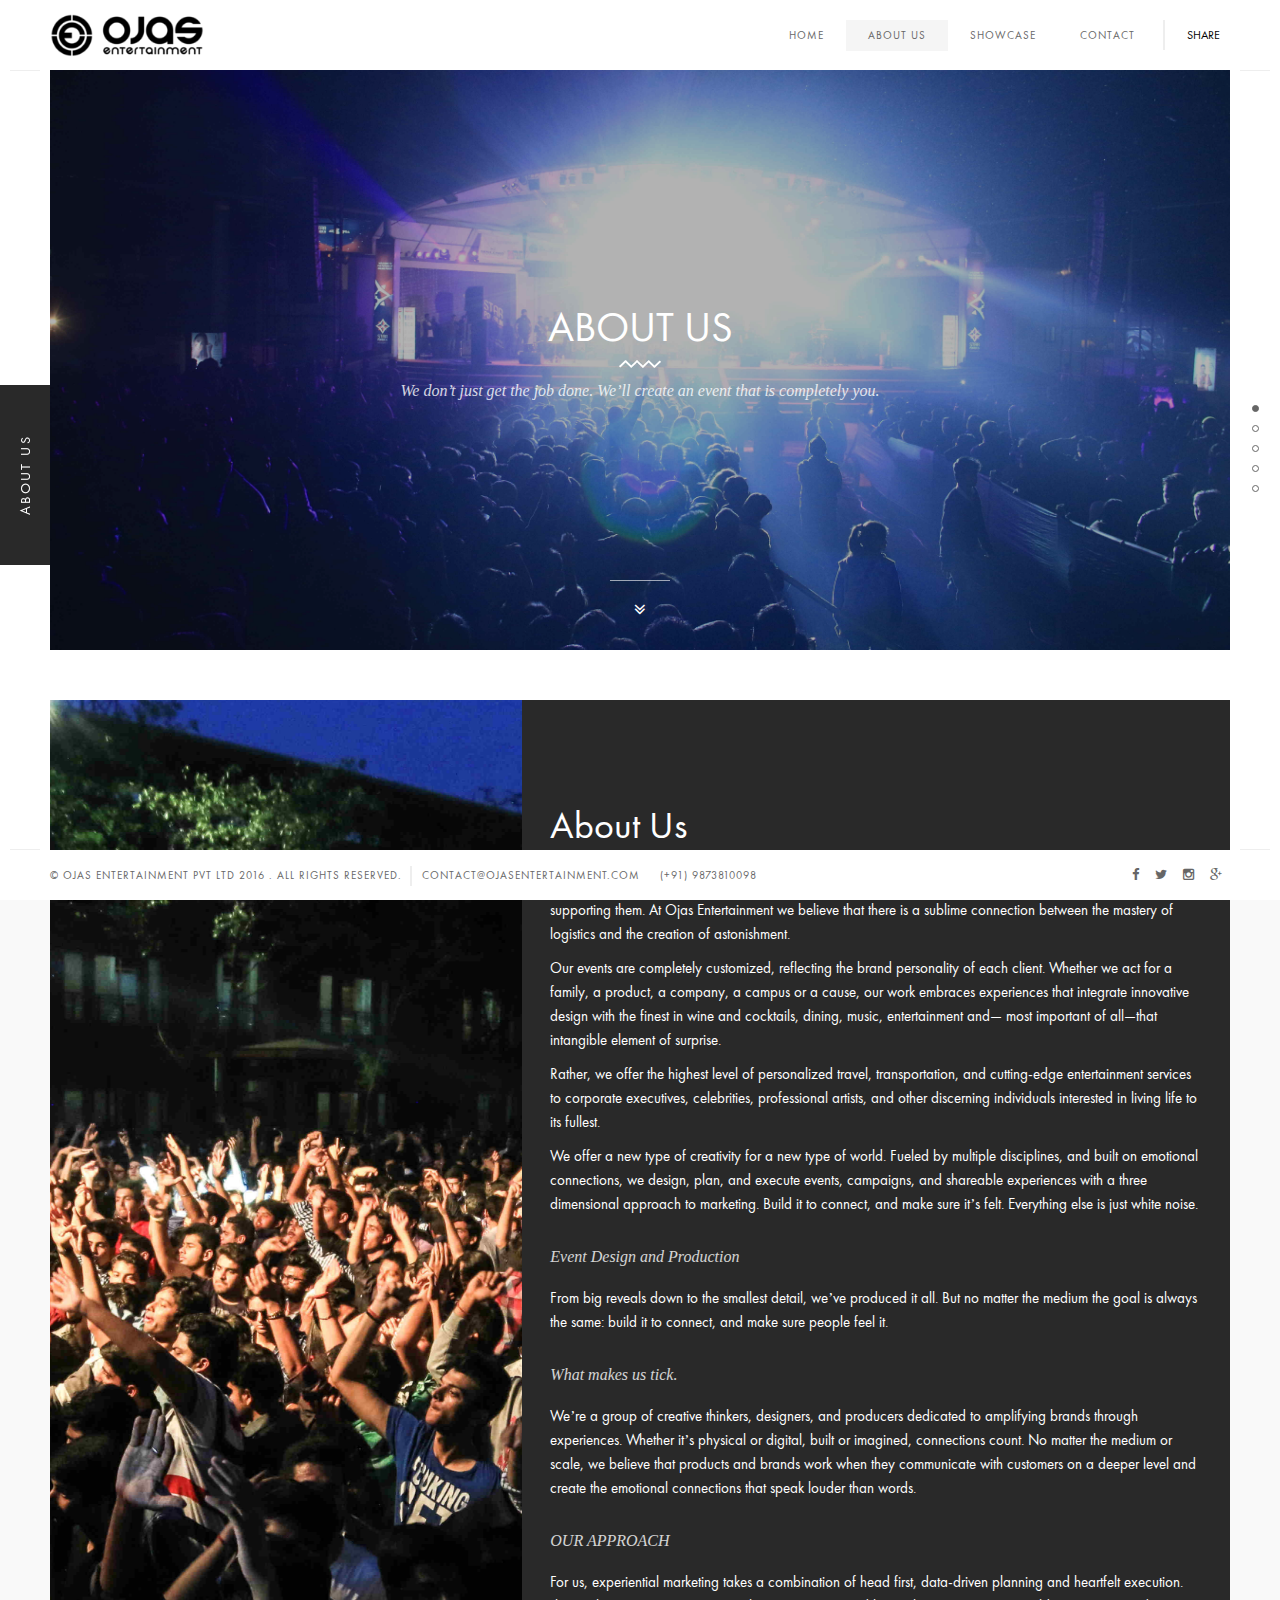
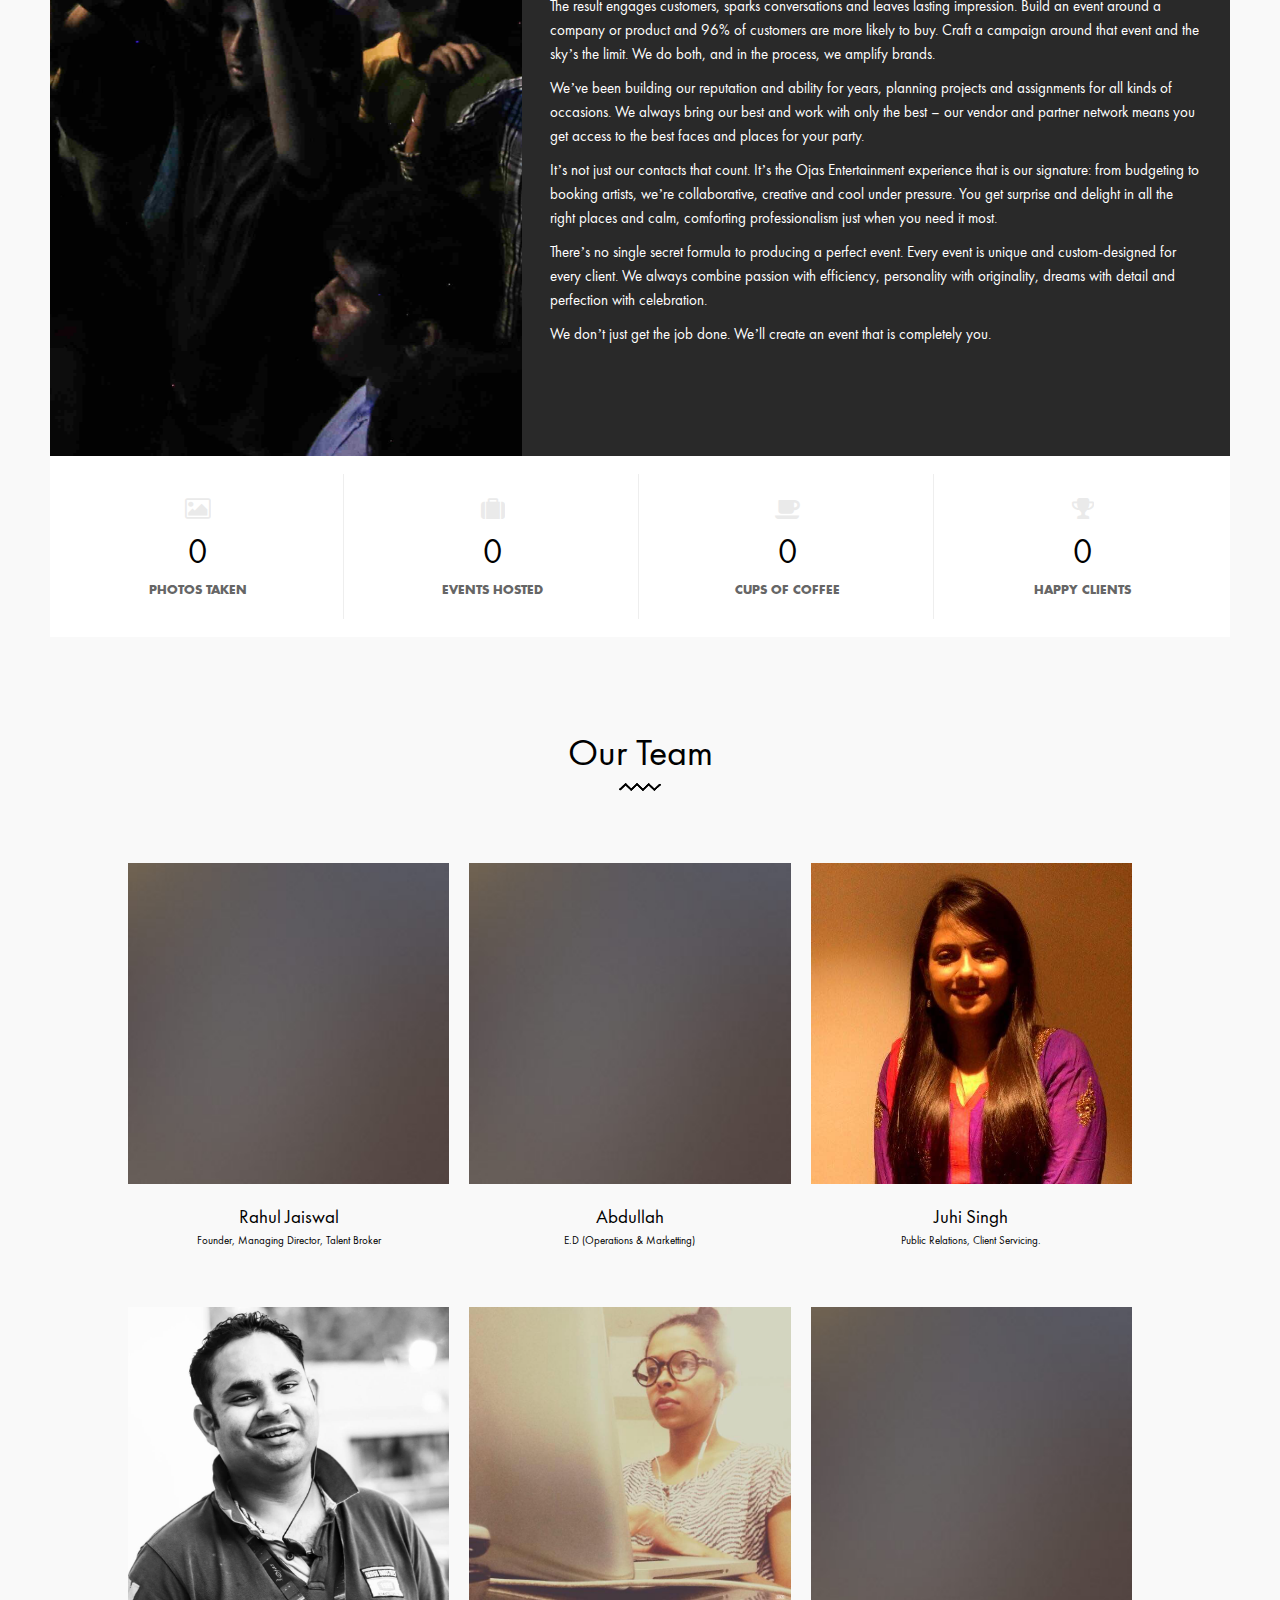
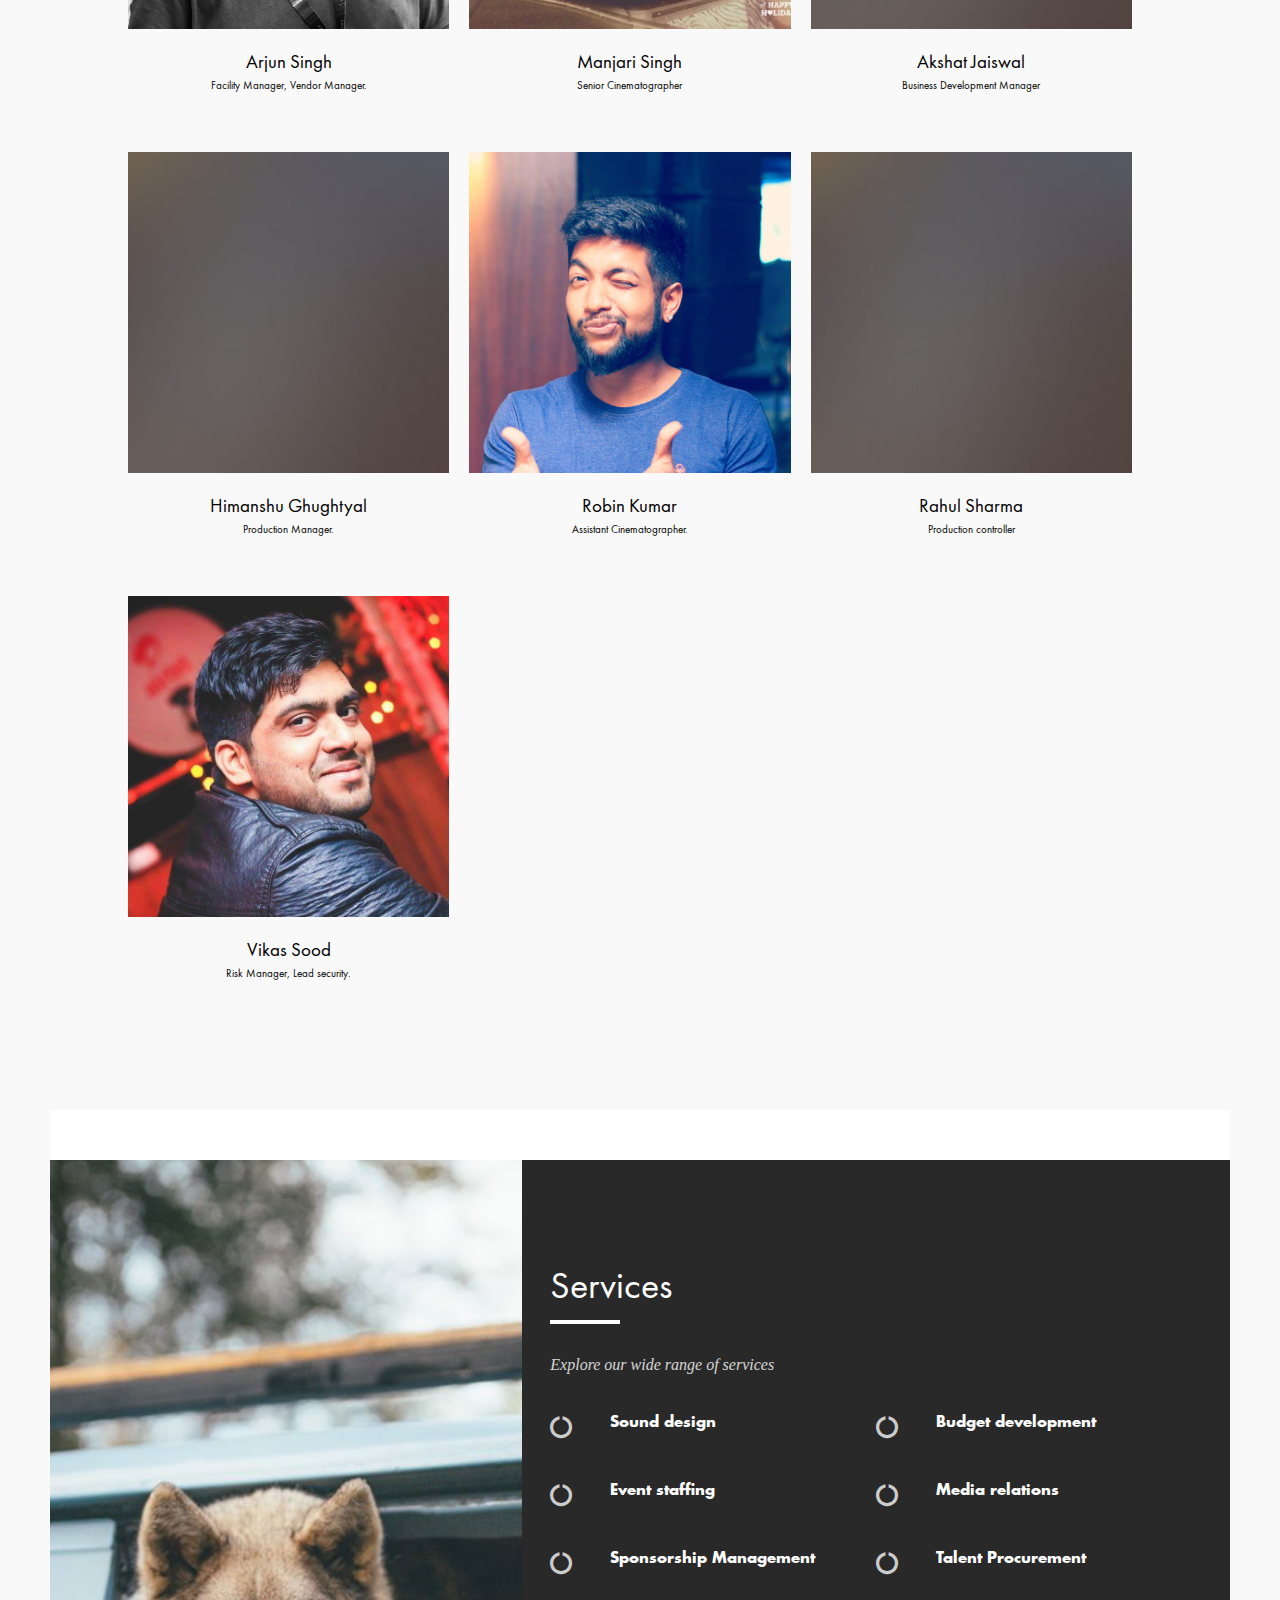
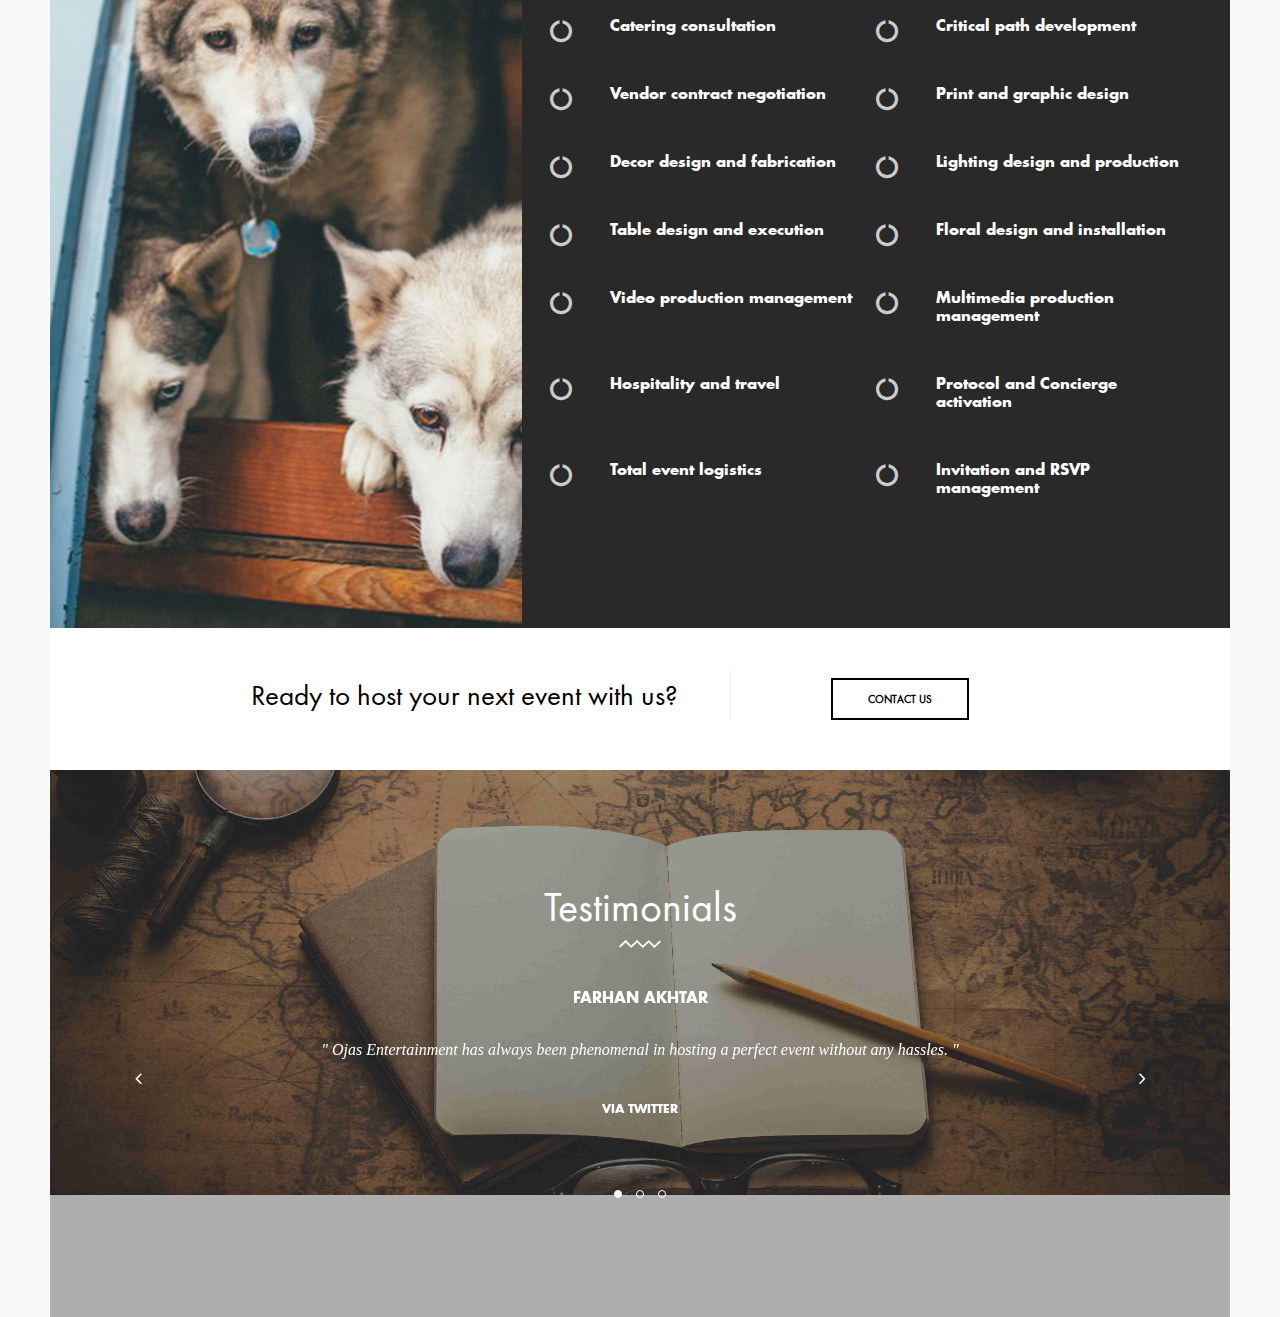
==== commit d42cd5a4: "added showcase" ====
--- a/about.html
+++ b/about.html
@@ -1,7 +1,6 @@
 <!DOCTYPE HTML>
 <html lang="en">
     
-<!-- Mirrored from outdoor.kwst.net/site/about.html by HTTrack Website Copier/3.x [XR&CO'2013], Tue, 09 Aug 2016 21:55:00 GMT -->
 <head>
         <!--=============== basic  ===============-->
         <meta charset="UTF-8">
@@ -39,17 +38,17 @@
                     </div>
                     <div class="show-share isShare">Share</div>
                     <div class="nav-holder">
-                        <nav>
-                            <ul>
-                                <li><a href="index.html">Home</a></li>
-                               
-                                <li><a href="about.html" class="act-link">About us </a>
-                                </li>
-                                <li><a href="contact.html">Contact</a></li>
+                       <nav>
+                           <ul>
+                               <li><a href="index.html" >Home</a></li>
+                             
+                               <li><a href="about.html" class="act-link">About us </a></li>
+                               <li><a href="showcase.html">Showcase</a></li>
+                               <li><a href="contact.html">Contact</a></li>
+                       
                               
-                               
-                            </ul>
-                        </nav>
+                           </ul>
+                       </nav>
                     </div>
                     <!--navigation end -->
                 </div>
@@ -63,7 +62,7 @@
                     <!--=============== Content  ===============-->
                     <div class="content full-height">
                         <!-- Fixed title-->
-                        <div class="fixed-title"><span>About Us</span></div>
+                        <div class="fixed-title"><span>ABOUT US</span></div>
                         <!-- Page navigation--> 
                         <div class="scroll-page-nav">
                             <ul>
@@ -80,7 +79,7 @@
                             <div class="overlay"></div>
                             <div class="bg" style="background-image:url(images/bg/11.jpg)" data-top-bottom="transform: translateY(200px);" data-bottom-top="transform: translateY(-200px);"></div>
                             <div class="container">
-                                <h2>About us</h2>
+                                <h2>ABOUT US</h2>
                                 <div class="separator-image"><img src="images/separator.png" alt=""></div>
                                 <h3 class="subtitle"> We don’t just get the job done. We’ll create an event that is completely you.</h3>
                             </div>
@@ -396,7 +395,7 @@
                                                 </li>
                                                 <li data-bgscr="images/bg/14.jpg">
                                                 <i class="fa fa-circle-o-notch"></i>
-                                                <h4>EVENT STAFFING</h4>
+                                                <h4>Event staffing</h4>
                                                 
                                                 </li>
                                                     <li data-bgscr="images/bg/14.jpg">
@@ -418,7 +417,7 @@
                                                 </li>
                                                     <li data-bgscr="images/bg/14.jpg">
                                                     <i class="fa fa-circle-o-notch"></i>
-                                                    <h4>CATERING CONSULTATION</h4>
+                                                    <h4>Catering consultation</h4>
                                                    
                                                 </li>
                                                     <li data-bgscr="images/bg/14.jpg">
@@ -429,7 +428,7 @@
                                                 </li>
                                                     <li data-bgscr="images/bg/14.jpg">
                                                     <i class="fa fa-circle-o-notch"></i>
-                                                    <h4>VENDOR CONTRACT NEGOTIATION</h4>
+                                                    <h4>Vendor contract negotiation</h4>
                                                    
                                                 </li>
                                                 <li data-bgscr="images/bg/14.jpg">
@@ -465,44 +464,44 @@
                                                     
                                                 </li>
                                                    
-                                                    </li>
-                                                        <li data-bgscr="images/bg/14.jpg">
-                                                        <i class="fa fa-circle-o-notch"></i>
-                                                        <h4>Video production management</h4>
-                                                       
-                                                    </li>
-                                                    </li>
-                                                        <li data-bgscr="images/bg/14.jpg">
-                                                        <i class="fa fa-circle-o-notch"></i>
-                                                        <h4>Multimedia production management</h4>
-                                                       
-                                                    </li>
-                                                    </li>
-                                                        <li data-bgscr="images/bg/14.jpg">
-                                                        <i class="fa fa-circle-o-notch"></i>
-                                                        <h4>Hospitality and travel</h4>
-                                                       
-                                                    </li>
-                                                    </li>
-                                                        <li data-bgscr="images/bg/14.jpg">
-                                                        <i class="fa fa-circle-o-notch"></i>
-                                                        <h4>PROTOCOL and CONCIERGE ACTIVATION</h4>
-                                                       
-                                                    </li>
-                                                    </li>
-                                                        <li data-bgscr="images/bg/14.jpg">
-                                                        <i class="fa fa-circle-o-notch"></i>
-                                                        <h4>Total event logistics</h4>
-                                                       
-
-                                                    </li>
-                                                    </li>
-                                                        <li data-bgscr="images/bg/14.jpg">
-                                                        <i class="fa fa-circle-o-notch"></i>
-                                                        <h4>Invitation and RSVP management</h4>
-                                                       
-                                                   
-                                                     </li>
+                                                </li>
+                                                    <li data-bgscr="images/bg/14.jpg">
+                                                    <i class="fa fa-circle-o-notch"></i>
+                                                    <h4>Video production management</h4>
+                                                   
+                                                </li>
+                                                </li>
+                                                    <li data-bgscr="images/bg/14.jpg">
+                                                    <i class="fa fa-circle-o-notch"></i>
+                                                    <h4>Multimedia production management</h4>
+                                                   
+                                                </li>
+                                                </li>
+                                                    <li data-bgscr="images/bg/14.jpg">
+                                                    <i class="fa fa-circle-o-notch"></i>
+                                                    <h4>Hospitality and travel</h4>
+                                                   
+                                                </li>
+                                                </li>
+                                                    <li data-bgscr="images/bg/14.jpg">
+                                                    <i class="fa fa-circle-o-notch"></i>
+                                                    <h4>Protocol and Concierge activation</h4>
+                                                   
+                                                </li>
+                                                </li>
+                                                    <li data-bgscr="images/bg/14.jpg">
+                                                    <i class="fa fa-circle-o-notch"></i>
+                                                    <h4>Total event logistics</h4>
+                                                   
+
+                                                </li>
+                                                </li>
+                                                    <li data-bgscr="images/bg/14.jpg">
+                                                    <i class="fa fa-circle-o-notch"></i>
+                                                    <h4>Invitation and RSVP management</h4>
+                                                   
+                                               
+                                                 </li>
                                             <!-- 4 end -->                                                                          
                                         </ul>
                                     </div>
--- a/css/style.css
+++ b/css/style.css
@@ -1161,8 +1161,7 @@
 }
 .servicses-holder  li h4 {
 	text-align:left;
-	font-size: 16px;
-	text-transform:uppercase;
+	font-size: 15px;
 	font-family:'futurastd-bold';
 	color:#fff;
 	padding-bottom:10px;
